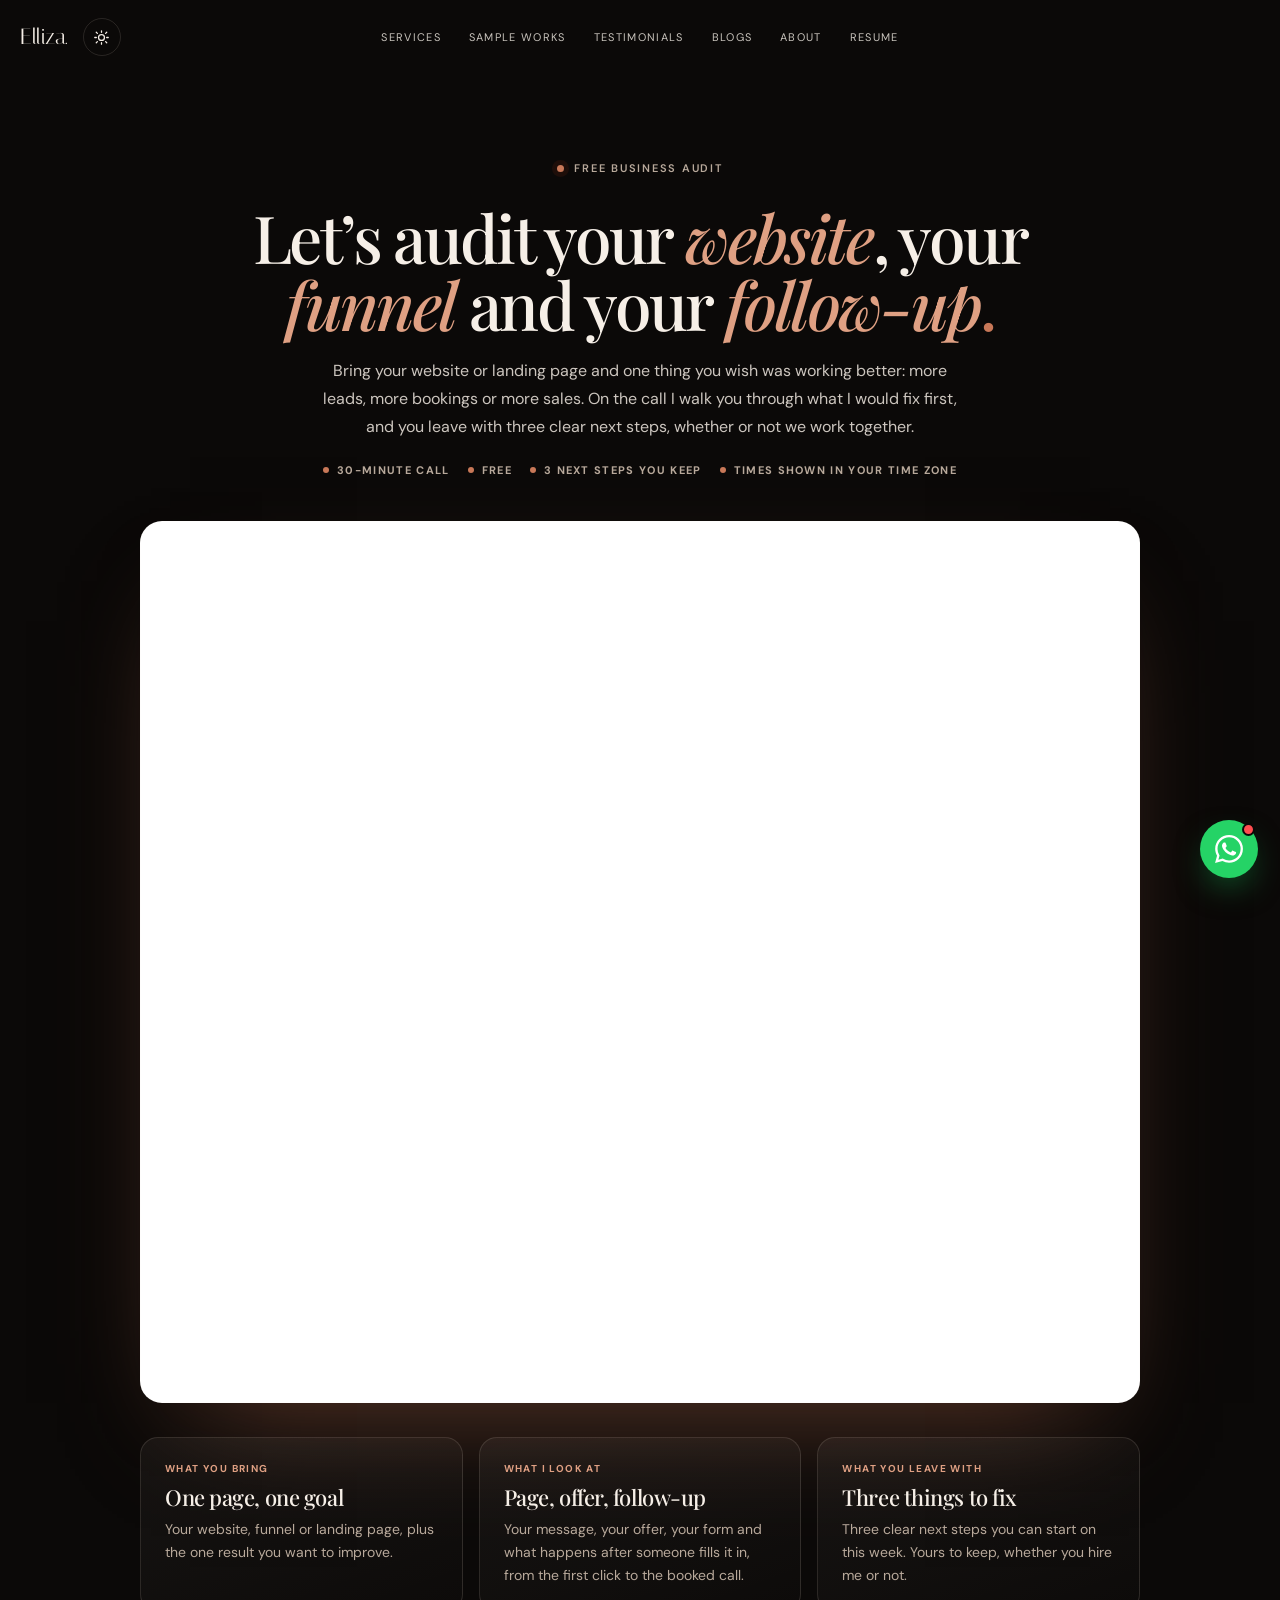
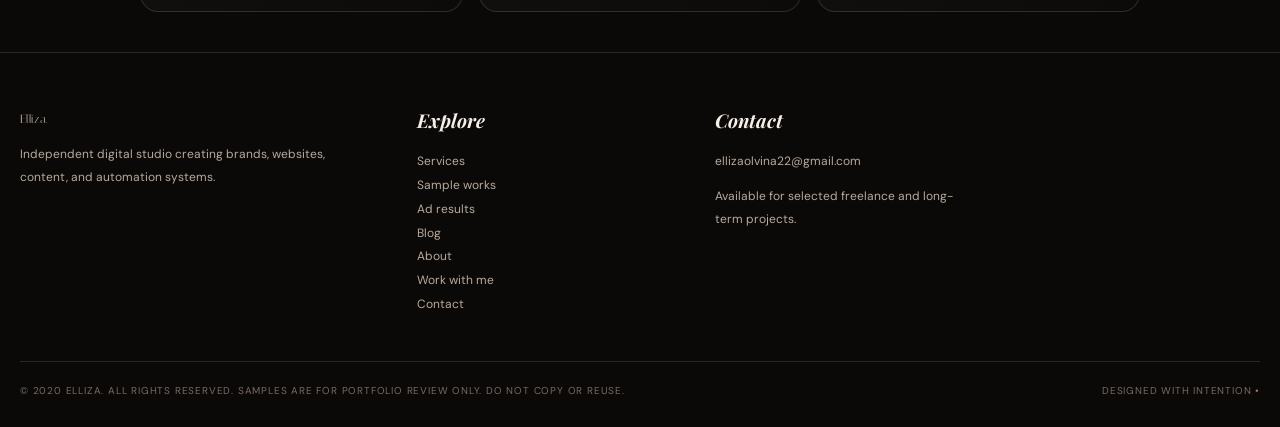
==== book.html @ 2c38be45 "Light mode: clean backgrounds for the Skills & tools chips Owner: fix the chip backgrounds. The dark" ====
<!DOCTYPE html>
<html lang="en">
<head>
  <meta charset="UTF-8" />
  <meta name="viewport" content="width=device-width, initial-scale=1.0" />
  <script>try{if(localStorage.getItem("elliza-theme")==="light")document.documentElement.setAttribute("data-theme","light")}catch(e){}</script>
  <title>Book Your Free Business Audit | Elliza Olvina</title>
  <meta name="description" content="Book a free 30-minute business audit with Elliza Olvina: your website, your funnel and your follow-up, with three clear next steps you keep." />
  <meta name="author" content="Elliza Olvina" />
  <link rel="canonical" href="https://elliza-digital.vercel.app/book" />
  <meta name="theme-color" content="#0b0908" />
  <link rel="icon" type="image/png" sizes="32x32" href="/favicon-32.png" />
  <link rel="apple-touch-icon" href="/apple-touch-icon.png" />
  <meta property="og:type" content="website" />
  <meta property="og:site_name" content="Elliza Olvina" />
  <meta property="og:title" content="Book Your Free Business Audit with Elliza Olvina" />
  <meta property="og:description" content="Book a free 30-minute business audit with Elliza Olvina: your website, your funnel and your follow-up, with three clear next steps you keep." />
  <meta property="og:url" content="https://elliza-digital.vercel.app/book" />
  <meta property="og:image" content="https://elliza-digital.vercel.app/assets/images/og-image.jpg" />
  <meta name="twitter:card" content="summary_large_image" />
  <link rel="preconnect" href="https://fonts.googleapis.com">
  <link rel="preconnect" href="https://fonts.gstatic.com" crossorigin>
  <link href="https://fonts.googleapis.com/css2?family=DM+Sans:wght@400;500;600;700&family=Italiana&family=Playfair+Display:ital,wght@0,500;0,600;1,500;1,600&display=swap" rel="stylesheet">
  <link rel="stylesheet" href="/assets/css/styles.css?v=20261001c">
  <link rel="stylesheet" href="/assets/css/wa-chat.css?v=20261112n">
  <link rel="stylesheet" href="/assets/css/blog.css?v=20261112h">
  <link rel="stylesheet" href="/assets/css/book.css?v=20261112u">
  <link rel="stylesheet" href="/assets/css/light.css?v=20261112w">
</head>
<body class="post-page book-page is-ready">
  <svg width="0" height="0" style="position:absolute" aria-hidden="true"><symbol id="icon-whatsapp" viewBox="0 0 24 24"><path d="M17.472 14.382c-.297-.149-1.758-.867-2.03-.967-.273-.099-.471-.148-.67.15-.197.297-.767.966-.94 1.164-.173.199-.347.223-.644.075-.297-.15-1.255-.463-2.39-1.475-.883-.788-1.48-1.761-1.653-2.059-.173-.297-.018-.458.13-.606.134-.133.298-.347.446-.52.149-.174.198-.298.298-.497.099-.198.05-.371-.025-.52-.075-.149-.669-1.612-.916-2.207-.242-.579-.487-.5-.669-.51-.173-.008-.371-.01-.57-.01-.198 0-.52.074-.792.372-.272.297-1.04 1.016-1.04 2.479 0 1.462 1.065 2.875 1.213 3.074.149.198 2.096 3.2 5.077 4.487.709.306 1.262.489 1.694.625.712.227 1.36.195 1.871.118.571-.085 1.758-.719 2.006-1.413.248-.694.248-1.289.173-1.413-.074-.124-.272-.198-.57-.347m-5.421 7.403h-.004a9.87 9.87 0 0 1-5.031-1.378l-.361-.214-3.741.982.998-3.648-.235-.374a9.86 9.86 0 0 1-1.51-5.26c.001-5.45 4.436-9.884 9.888-9.884 2.64 0 5.122 1.03 6.988 2.898a9.825 9.825 0 0 1 2.893 6.994c-.003 5.45-4.437 9.884-9.885 9.884m8.413-18.297A11.815 11.815 0 0 0 12.05 0C5.495 0 .16 5.335.157 11.892c0 2.096.547 4.142 1.588 5.945L.057 24l6.305-1.654a11.882 11.882 0 0 0 5.683 1.448h.005c6.554 0 11.89-5.335 11.893-11.893a11.821 11.821 0 0 0-3.48-8.413Z"/></symbol></svg>
  <header class="nav-wrap" id="navWrap">
    <div class="container nav">
      <div class="nav-start">
        <a class="logo" href="/#home">Elliza.</a>
        <button class="theme-toggle" id="themeToggle" type="button" aria-label="Switch to light mode" aria-pressed="false"><svg class="theme-sun" viewBox="0 0 24 24" aria-hidden="true"><circle cx="12" cy="12" r="4.2"/><path d="M12 2.5v2.2M12 19.3v2.2M4.6 4.6l1.6 1.6M17.8 17.8l1.6 1.6M2.5 12h2.2M19.3 12h2.2M4.6 19.4l1.6-1.6M17.8 6.2l1.6-1.6"/></svg><svg class="theme-moon" viewBox="0 0 24 24" aria-hidden="true"><path d="M20.5 14.2A8.5 8.5 0 0 1 9.8 3.5a8.5 8.5 0 1 0 10.7 10.7Z"/></svg></button>
      </div>

      <nav class="nav-links" id="navLinks">
        <a href="/#services">Services</a>
        <a href="/#work">Sample Works</a>
        <a href="/#testimonials">Testimonials</a>
        <a href="/#blog">Blogs</a>
        <a href="/#about">About</a>
        <a href="/assets/Elliza-Olvina-Resume.pdf" target="_blank" rel="noopener">Resume</a>
      </nav>

      <button class="menu-toggle" id="menuToggle" aria-label="Open menu">☰</button>
    </div>
  </header>

  <main class="book">
    <section class="container book-head">
      <p class="eyebrow">Free business audit</p>
      <h1 class="serif">Let’s audit your <span class="italic">website</span>, your <span class="italic">funnel</span> and your <span class="italic">follow-up</span><span class="accent">.</span></h1>
      <p class="book-intro">Bring your website or landing page and one thing you wish was working better: more leads, more bookings or more sales. On the call I walk you through what I would fix first, and you leave with three clear next steps, whether or not we work together.</p>
      <ul class="book-chips">
        <li>30-minute call</li>
        <li>Free</li>
        <li>3 next steps you keep</li>
        <li>Times shown in your time zone</li>
      </ul>
    </section>

    <section class="container book-cal" id="pick-a-time" aria-label="Pick a time">
      <div class="book-frame">
        <div class="calendly-inline-widget" data-url="https://calendly.com/ellizaolvina23/30min?hide_gdpr_banner=1"></div>
      </div>
    </section>

    <section class="container book-cards" aria-label="How the audit works">
      <article class="book-card">
        <p class="book-card-k">What you bring</p>
        <h2 class="serif">One page, one goal</h2>
        <p>Your website, funnel or landing page, plus the one result you want to improve.</p>
      </article>
      <article class="book-card">
        <p class="book-card-k">What I look at</p>
        <h2 class="serif">Page, offer, follow-up</h2>
        <p>Your message, your offer, your form and what happens after someone fills it in, from the first click to the booked call.</p>
      </article>
      <article class="book-card">
        <p class="book-card-k">What you leave with</p>
        <h2 class="serif">Three things to fix</h2>
        <p>Three clear next steps you can start on this week. Yours to keep, whether you hire me or not.</p>
      </article>
    </section>
  </main>

  <footer class="footer">
    <div class="container">
      <div class="footer-grid">
        <div>
          <a class="logo" href="/#home">Elliza.</a>
          <p>Independent digital studio creating brands, websites, content, and automation systems.</p>
        </div>
        <div>
          <h4>Explore</h4>
          <a href="/#services">Services</a><br>
          <a href="/#work">Sample works</a><br>
          <a href="/#ad-results">Ad results</a><br>
          <a href="/#blog">Blog</a><br>
          <a href="/#about">About</a><br>
          <a href="/#hire">Work with me</a><br>
          <a href="/#contact">Contact</a>
        </div>
        
        <div>
          <h4>Contact</h4>
          <a href="mailto:ellizaolvina22@gmail.com">ellizaolvina22@gmail.com</a><br>
          <p>Available for selected freelance and long-term projects.</p>
        </div>
      </div>

      <div class="footer-bottom">
        <span>© 2020 Elliza. All rights reserved. Samples are for portfolio review only. Do not copy or reuse.</span>
        <span>Designed with intention <span class="accent">•</span></span>
      </div>
    </div>
  </footer>

  <!-- WhatsApp chat (2026-11-12, like glaiza.digital): the message goes to Elliza's phone, +63 930 661 4307. -->
  <div class="wa-chat">
    <div class="wa-panel" id="waPanel" role="dialog" aria-labelledby="waName" hidden>
      <div class="wa-head">
        <span class="wa-avatar"><img src="/assets/images/elliza-avatar.webp" alt="" width="160" height="160" decoding="async" draggable="false"><i aria-hidden="true"></i></span>
        <div><p class="wa-name" id="waName">Elliza Olvina</p><p class="wa-status">Replies personally on WhatsApp</p></div>
        <button class="wa-close" type="button" aria-label="Close the chat">×</button>
      </div>
      <div class="wa-body">
        <div class="wa-bubble"><b>Elliza</b><p>Hi, I’m Elliza! 👋<br>Have a project in mind or need help with a website, funnel, content or GoHighLevel? Send me a quick message about what you need, and I’ll personally get back to you with how I can help.</p><time id="waTime"></time></div>
      </div>
      <form class="wa-form" id="waForm">
        <textarea id="waText" rows="3" aria-label="Your message">Hi Elliza, I saw your portfolio and want to talk about a project.</textarea>
        <button class="wa-send" type="submit"><svg class="whatsapp-icon" aria-hidden="true"><use href="#icon-whatsapp"/></svg>Send a message</button>
        <p class="wa-note">Opens WhatsApp and goes straight to my phone</p>
      </form>
    </div>
    <button class="wa-fab" id="waFab" type="button" aria-expanded="false" aria-controls="waPanel" aria-label="Chat with Elliza on WhatsApp"><svg class="whatsapp-icon" aria-hidden="true"><use href="#icon-whatsapp"/></svg><span class="wa-x" aria-hidden="true">×</span><i class="wa-dot" aria-hidden="true"></i></button>
  </div>
  <script src="/assets/js/page-nav.js?v=20261112q" defer></script>
  <script src="/assets/js/wa-chat.js?v=20261112k" defer></script>
  <script src="/assets/js/book.js?v=20261112u" defer></script>
  <script src="https://assets.calendly.com/assets/external/widget.js" async></script>
  <script src="/assets/js/theme.js?v=20261112v" defer></script>
</body>
</html>
---- assets/css/styles.css ----
:root {
  --bg: #070707;
  --bg-soft: #0d0d0d;
  --card: #111111;
  --line: rgba(255,255,255,.11);
  --text: #f7f4ee;
  --muted: #a09a92;
  --muted-2: #6f6a64;
  --accent: #ff4a20;
  --accent-soft: #ff7a4f;
  --radius: 20px;
  --max: 1240px;
}

* { box-sizing: border-box; }
html { scroll-behavior: smooth; }
body {
  margin: 0;
  background: var(--bg);
  color: var(--text);
  font-family: "DM Sans", sans-serif;
  overflow-x: hidden;
}

a { color: inherit; text-decoration: none; }
img { display: block; width: 100%; }
button, input, textarea { font: inherit; }

.container {
  width: min(calc(100% - 40px), var(--max));
  margin: 0 auto;
}

.serif {
  font-family: "Playfair Display", serif;
  font-weight: 500;
  letter-spacing: -0.045em;
}

.italic { font-style: italic; }
.accent { color: var(--accent); }

.eyebrow {
  display: inline-flex;
  align-items: center;
  gap: 10px;
  color: var(--muted);
  text-transform: uppercase;
  letter-spacing: .16em;
  font-size: 11px;
  font-weight: 600;
}

.eyebrow::before {
  content: "";
  width: 7px;
  height: 7px;
  border-radius: 999px;
  background: var(--accent);
  box-shadow: 0 0 0 5px rgba(255,74,32,.08);
}

.section {
  padding: 110px 0;
  border-top: 1px solid var(--line);
}

.section-title {
  margin: 20px 0 55px;
  font-size: clamp(42px, 6vw, 88px);
  line-height: .95;
}

.btn {
  display: inline-flex;
  align-items: center;
  justify-content: center;
  gap: 10px;
  padding: 13px 20px;
  border: 1px solid rgba(255,255,255,.28);
  border-radius: 999px;
  color: var(--text);
  background: transparent;
  font-size: 12px;
  font-weight: 700;
  letter-spacing: .08em;
  text-transform: uppercase;
  transition: .25s ease;
  cursor: pointer;
}

.btn:hover {
  color: #090909;
  background: #fff;
  border-color: #fff;
  transform: translateY(-2px);
}

.btn-primary {
  color: #090909;
  background: #fff;
  border-color: #fff;
}

.btn-primary:hover {
  background: var(--accent);
  border-color: var(--accent);
  color: #fff;
}

/* NAV */
.nav-wrap {
  position: fixed;
  inset: 0 0 auto;
  z-index: 1000;
  padding: 18px 0;
  transition: .25s ease;
}

.nav-wrap.scrolled {
  background: rgba(7,7,7,.88);
  backdrop-filter: blur(16px);
  border-bottom: 1px solid var(--line);
}

.nav {
  display: grid;
  grid-template-columns: 1fr auto 1fr;
  align-items: center;
  gap: 20px;
}

.logo {
  font-family: "Italiana", serif;
  font-size: 22px;
  letter-spacing: -.02em;
}

.nav-links {
  display: flex;
  align-items: center;
  justify-content: center;
  gap: 28px;
  font-size: 11px;
  text-transform: uppercase;
  letter-spacing: .12em;
  color: #c8c3bc;
}

.nav-links a { transition: .2s; }
.nav-links a:hover { color: #fff; }

.nav-cta { justify-self: end; }

.menu-toggle {
  display: none;
  justify-self: end;
  background: none;
  color: white;
  border: 0;
  font-size: 25px;
  cursor: pointer;
}

/* HERO */
.hero {
  min-height: 100svh;
  padding: 150px 0 70px;
  display: flex;
  align-items: center;
}

.hero-grid {
  width: 100%;
  display: grid;
  grid-template-columns: minmax(0, 1.55fr) minmax(280px, .65fr);
  align-items: end;
  gap: 70px;
}

.hero h1 {
  margin: 0;
  max-width: 940px;
  font-size: clamp(64px, 9vw, 122px);
  line-height: 1.25;
}

.hero-copy {
  padding-bottom: 16px;
}

.hero-copy p {
  color: var(--muted);
  line-height: 1.7;
  font-size: 15px;
  max-width: 430px;
  margin: 0 0 28px;
}

.hero-actions {
  display: flex;
  flex-wrap: wrap;
  gap: 10px;
}

.brand-strip {
  margin-top: 88px;
  padding-top: 60px;
  border-top: 1px solid var(--line);
  overflow: hidden;
  color: #8b847c;
  font-family: "Playfair Display", serif;
  font-style: italic;
  font-size: clamp(16px, 2vw, 24px);
  -webkit-mask-image: linear-gradient(90deg, transparent, #000 8%, #000 92%, transparent);
  mask-image: linear-gradient(90deg, transparent, #000 8%, #000 92%, transparent);
}

.brand-track {
  display: flex;
  width: max-content;
  gap: 0;
  animation: brandMarquee 22s linear infinite;
  will-change: transform;
}

.brand-strip:hover .brand-track { animation-play-state: paused; }

.brand-group {
  display: flex;
  flex-shrink: 0;
  align-items: center;
}

.brand-group span {
  display: inline-flex;
  align-items: center;
  white-space: nowrap;
  padding-right: 40px;
}

.brand-group span::after {
  content: "•";
  color: var(--accent);
  margin-left: 40px;
  font-style: normal;
}

@keyframes brandMarquee {
  from { transform: translateX(0); }
  to { transform: translateX(-50%); }
}

@media (prefers-reduced-motion: reduce) {
  .brand-track { animation: none; }
}

/* ABOUT */
.about-grid {
  display: grid;
  grid-template-columns: 380px 1fr;
  gap: 70px;
  align-items: center;
}

.portrait {
  position: relative;
  min-height: 440px;
  border-radius: var(--radius);
  overflow: hidden;
  background: #111;
  cursor: pointer;
}

.portrait img {
  position: absolute;
  inset: 0;
  width: 100%;
  height: 100%;
  object-fit: cover;
  object-position: center 22%;
  filter: grayscale(1) brightness(.58) contrast(1.08);
  transform: scale(1.001);
  transition: filter .7s cubic-bezier(.2,.7,.2,1),
              transform .7s cubic-bezier(.2,.7,.2,1);
}

.portrait::before {
  content: "";
  position: absolute;
  inset: 0;
  z-index: 1;
  pointer-events: none;
  background: linear-gradient(180deg, rgba(0,0,0,.14), rgba(0,0,0,.48));
  opacity: 1;
  transition: opacity .7s cubic-bezier(.2,.7,.2,1);
}

.portrait:hover img,
.portrait:focus-within img {
  filter: grayscale(0) brightness(1) contrast(1);
  transform: scale(1.035);
}

.portrait:hover::before,
.portrait:focus-within::before {
  opacity: 0;
}

.portrait::after {
  content: "";
  position: absolute;
  inset: 0;
  z-index: 2;
  pointer-events: none;
  border: 1px solid rgba(255,255,255,.15);
  border-radius: inherit;
}

.about-content h2 {
  margin: 20px 0 35px;
  font-size: clamp(42px, 5vw, 76px);
  line-height: .96;
  max-width: 800px;
}

.about-content p {
  color: var(--muted);
  max-width: 700px;
  line-height: 1.8;
}

.stats {
  margin-top: 45px;
  padding-top: 35px;
  border-top: 1px solid var(--line);
  display: grid;
  grid-template-columns: repeat(4, 1fr);
  gap: 24px;
}

.stat strong {
  display: block;
  font-family: "Playfair Display", serif;
  font-style: italic;
  font-size: clamp(28px, 4vw, 48px);
  font-weight: 500;
  color: var(--text);
}

.stat span {
  display: block;
  margin-top: 8px;
  color: var(--muted-2);
  font-size: 10px;
  letter-spacing: .14em;
  text-transform: uppercase;
}

/* WORK */
.work-head {
  display: flex;
  justify-content: space-between;
  gap: 30px;
  align-items: end;
  margin-bottom: 48px;
}

.work-head h2 {
  margin: 18px 0 0;
  font-size: clamp(50px, 7vw, 94px);
  line-height: .9;
}

.filters {
  display: flex;
  flex-wrap: wrap;
  justify-content: flex-end;
  gap: 8px;
}

.filter-btn {
  border: 1px solid var(--line);
  border-radius: 999px;
  padding: 9px 13px;
  background: transparent;
  color: var(--muted);
  font-size: 10px;
  text-transform: uppercase;
  letter-spacing: .08em;
  cursor: pointer;
  transition: .2s;
}

.filter-btn.active,
.filter-btn:hover {
  background: #fff;
  color: #0a0a0a;
  border-color: #fff;
}

.projects {
  display: grid;
  grid-template-columns: repeat(4, minmax(0, 1fr));
  gap: 36px 18px;
}

.project-card {
  transition: .3s ease;
}

.project-image {
  position: relative;
  aspect-ratio: 4 / 3;
  border-radius: 16px;
  overflow: hidden;
  background: #161616;
}

.project-card[data-category="reels"] .project-image {
  aspect-ratio: 9 / 16;
}

.project-image video {
  width: 100%;
  height: 100%;
  display: block;
  object-fit: cover;
  background: #111;
}

.reel-play-badge {
  position: absolute;
  inset: 50% auto auto 50%;
  transform: translate(-50%, -50%);
  width: 52px;
  height: 52px;
  display: grid;
  place-items: center;
  border-radius: 50%;
  background: rgba(0,0,0,.62);
  border: 1px solid rgba(255,255,255,.42);
  color: #fff;
  font-size: 18px;
  pointer-events: none;
  transition: transform .25s ease, background .25s ease;
}

.project-card:hover .reel-play-badge {
  transform: translate(-50%, -50%) scale(1.08);
  background: var(--accent);
}

.project-image img {
  width: 100%;
  height: 100%;
  object-fit: cover;
  transition: transform .6s cubic-bezier(.2,.7,.2,1);
}

.project-card:hover img { transform: scale(1.045); }

.project-meta {
  display: flex;
  justify-content: space-between;
  align-items: start;
  gap: 20px;
  padding: 16px 2px 0;
}

.project-meta h3 {
  margin: 0 0 5px;
  font-family: "Playfair Display", serif;
  font-size: 24px;
  font-weight: 500;
}

.project-meta p {
  margin: 0;
  color: var(--muted);
  font-size: 13px;
}

.project-arrow {
  color: var(--accent);
  font-size: 20px;
}

.center-action { text-align: center; margin-top: 54px; }



/* WEBSITE + FUNNEL AUTO-SCROLL PREVIEWS
   Only these two portfolio categories use the scrolling website treatment. */
.project-card[data-category="websites"] .project-image,
.project-card[data-category="funnels"] .project-image {
  aspect-ratio: 4 / 3;
  background: #f4f4f4;
}

.project-card[data-category="websites"] .project-image img,
.project-card[data-category="funnels"] .project-image img {
  position: absolute;
  top: 0;
  left: 0;
  width: 100%;
  height: auto;
  min-height: 100%;
  object-fit: cover;
  object-position: top center;
  transform: translate3d(0, 0, 0);
  transition-property: transform;
  transition-duration: 1.6s;
  transition-timing-function: cubic-bezier(.22,.61,.36,1);
  will-change: transform;
  image-rendering: auto;
  backface-visibility: hidden;
  -webkit-backface-visibility: hidden;
  transform-origin: top center;
}

.project-card[data-category="websites"]:hover .project-image img,
.project-card[data-category="funnels"]:hover .project-image img,
.project-card[data-category="websites"].is-preview-scrolling .project-image img,
.project-card[data-category="funnels"].is-preview-scrolling .project-image img {
  transform: translate3d(0, calc(-1px * var(--website-scroll-distance, 0)), 0);
  transition-duration: var(--website-scroll-duration, 9s);
  transition-timing-function: linear;
  filter: none;
}

/* Prevent the regular portfolio zoom from interfering with website scrolling. */
.project-card[data-category="websites"]:hover .project-image img,
.project-card[data-category="funnels"]:hover .project-image img {
  scale: 1;
}

@media (pointer: coarse), (max-width: 768px) {
  .project-card[data-category="websites"] .project-image,
  .project-card[data-category="funnels"] .project-image {
    cursor: pointer;
  }
}

/* SERVICES */
.services-intro {
  max-width: 1050px;
  font-size: clamp(45px, 6.5vw, 92px);
  line-height: .96;
  margin: 18px 0 70px;
}

.services-secondary {
  color: #756f68;
  transition: color 1s cubic-bezier(.2,.7,.2,1);
}

.services-secondary.is-colored { color: var(--text); }

.service-row {
  display: grid;
  grid-template-columns: 70px minmax(260px, .8fr) 1fr;
  gap: 28px;
  padding: 28px 0;
  border-top: 1px solid var(--line);
  align-items: center;
}

.service-row:last-child { border-bottom: 1px solid var(--line); }

.service-number {
  color: var(--muted-2);
  font-size: 11px;
  letter-spacing: .15em;
}

.service-name {
  font-family: "Playfair Display", serif;
  font-style: italic;
  font-size: clamp(26px, 3vw, 42px);
}

.service-tags {
  display: flex;
  flex-wrap: wrap;
  gap: 8px;
}

.tag {
  padding: 9px 12px;
  border: 1px solid var(--line);
  border-radius: 999px;
  color: var(--muted);
  font-size: 10px;
}

/* PROCESS */
.process-grid {
  display: grid;
  grid-template-columns: repeat(4, 1fr);
  border-top: 1px solid var(--line);
  border-bottom: 1px solid var(--line);
}

.step {
  min-height: 300px;
  padding: 34px 28px;
  border-right: 1px solid var(--line);
}

.step:last-child { border-right: 0; }

.step strong {
  display: block;
  color: var(--accent);
  font-family: "Playfair Display", serif;
  font-style: italic;
  font-size: 42px;
  margin-bottom: 88px;
}

.step h3 {
  margin: 0 0 12px;
  font-family: "Playfair Display", serif;
  font-size: 24px;
  font-weight: 500;
}

.step p {
  margin: 0;
  color: var(--muted);
  font-size: 13px;
  line-height: 1.7;
}

/* TOOLS */
.tool-cloud {
  display: flex;
  flex-wrap: wrap;
  gap: 14px 24px;
  max-width: 1100px;
}

.tool-cloud span {
  color: #aaa39b;
  font-family: "Playfair Display", serif;
  font-style: italic;
  font-size: clamp(24px, 3.5vw, 48px);
  transition: .2s;
}

.tool-cloud span:hover { color: var(--text); }

/* TESTIMONIALS */
.testimonials {
  display: grid;
  grid-template-columns: repeat(3, 1fr);
  gap: 18px;
}

.quote-card {
  background: var(--card);
  border: 1px solid rgba(255,255,255,.06);
  border-radius: 16px;
  padding: 30px;
  min-height: 290px;
  display: flex;
  flex-direction: column;
  justify-content: space-between;
}

.quote-card p {
  margin: 0;
  font-family: "Playfair Display", serif;
  font-size: 21px;
  line-height: 1.25;
}

.quote-card footer {
  padding-top: 25px;
  border-top: 1px solid var(--line);
  color: var(--muted);
  font-size: 12px;
  line-height: 1.7;
}

.quote-card footer strong {
  color: var(--text);
  display: block;
}

/* CTA */
.cta {
  min-height: 780px;
  display: flex;
  align-items: center;
  justify-content: center;
  text-align: center;
  position: relative;
  overflow: hidden;
  padding-inline: 20px;
}

.cta .container {
  width: 100%;
  display: flex;
  flex-direction: column;
  align-items: center;
  justify-content: center;
  text-align: center;
}

.cta-star {
  display: inline-block;
  margin: 0 auto 34px;
  color: var(--accent);
  font-size: 52px;
  line-height: 1;
  transform-origin: center;
  animation: ctaStarSpin 8s linear infinite;
  will-change: transform;
}

@keyframes ctaStarSpin {
  from { transform: rotate(0deg); }
  to { transform: rotate(360deg); }
}

.cta h2 {
  margin: 0 auto;
  width: 100%;
  max-width: 1080px;
  text-align: center;
  font-size: clamp(58px, 8vw, 120px);
  line-height: .88;
  letter-spacing: -.035em;
  text-wrap: balance;
}

.cta p {
  max-width: 640px;
  margin: 34px auto 0;
  text-align: center;
  color: var(--muted);
  line-height: 1.7;
}

.cta .hero-actions {
  width: 100%;
  justify-content: center;
  align-items: center;
  margin-top: 34px;
}

@media (prefers-reduced-motion: reduce) {
  .cta-star { animation: none; }
}

/* FOOTER */
.footer {
  border-top: 1px solid var(--line);
  padding: 54px 0 30px;
}

.footer-grid {
  display: grid;
  grid-template-columns: 1.4fr repeat(3, 1fr);
  gap: 50px;
}

.footer h4 {
  font-family: "Playfair Display", serif;
  font-style: italic;
  font-size: 19px;
  margin: 0 0 16px;
}

.footer p,
.footer a {
  color: var(--muted);
  font-size: 12px;
  line-height: 1.9;
}

.footer a:hover { color: #fff; }

.footer-bottom {
  margin-top: 45px;
  padding-top: 22px;
  border-top: 1px solid var(--line);
  display: flex;
  justify-content: space-between;
  color: var(--muted-2);
  font-size: 10px;
  text-transform: uppercase;
  letter-spacing: .08em;
}

.reveal {
  opacity: 0;
  transform: translateY(28px);
  transition: opacity .7s ease, transform .7s ease;
}

.reveal.visible {
  opacity: 1;
  transform: none;
}

@media (max-width: 980px) {
  .nav { grid-template-columns: 1fr auto; }
  .nav-links {
    position: fixed;
    left: 20px;
    right: 20px;
    top: 75px;
    padding: 22px;
    background: rgba(15,15,15,.97);
    border: 1px solid var(--line);
    border-radius: 16px;
    flex-direction: column;
    align-items: stretch;
    display: none;
  }
  .nav-links.open { display: flex; }
  .nav-cta { display: none; }
  .menu-toggle { display: block; }

  .hero-grid,
  .about-grid { grid-template-columns: 1fr; }
  .hero-copy { max-width: 650px; }
  .about-grid { gap: 38px; }
  .portrait { min-height: 520px; }
  .process-grid { grid-template-columns: repeat(2, 1fr); }
  .step:nth-child(2) { border-right: 0; }
  .step:nth-child(-n+2) { border-bottom: 1px solid var(--line); }
  .testimonials { grid-template-columns: 1fr; }
  .footer-grid { grid-template-columns: repeat(2, 1fr); }
}

@media (max-width: 700px) {
  .container { width: min(calc(100% - 28px), var(--max)); }
  .section { padding: 82px 0; }
  .hero { padding-top: 120px; }
  .hero h1 { font-size: clamp(56px, 17vw, 95px); }
  .brand-group span { padding-right: 22px; }
  .brand-group span::after { margin-left: 22px; }
  .projects { grid-template-columns: repeat(2, minmax(0, 1fr)); }
  .project-image { width: 100%; height: 340px; }
  .work-head { display: block; }
  .filters { justify-content: flex-start; margin-top: 28px; }
  .stats { grid-template-columns: repeat(2, 1fr); }
  .service-row { grid-template-columns: 45px 1fr; }
  .service-tags { grid-column: 2; }
  .process-grid { grid-template-columns: 1fr; }
  .step,
  .step:nth-child(2) { border-right: 0; border-bottom: 1px solid var(--line); }
  .step:last-child { border-bottom: 0; }
  .step strong { margin-bottom: 45px; }
  .footer-grid { grid-template-columns: 1fr; }
  .footer-bottom { flex-direction: column; gap: 12px; }
  .cta { min-height: 650px; }
}


/* INTERACTIVE ENHANCEMENTS */
@media (pointer: fine) {
  body { cursor: none; }
  a, button, .service-row, .project-card { cursor: none; }
}

.cursor-dot,
.cursor-ring {
  position: fixed;
  top: 0;
  left: 0;
  pointer-events: none;
  z-index: 9999;
  border-radius: 50%;
  transform: translate(-50%, -50%);
  opacity: 0;
  transition: opacity .2s ease, width .2s ease, height .2s ease, background .2s ease;
}

.cursor-dot {
  width: 7px;
  height: 7px;
  background: var(--accent);
}

.cursor-ring {
  width: 34px;
  height: 34px;
  border: 1px solid rgba(255,255,255,.5);
}

.cursor-ring.hover {
  width: 54px;
  height: 54px;
  background: rgba(255,74,32,.12);
  border-color: var(--accent);
}

.nav-links a.active { color: #fff; }
.nav-links a.active::after {
  content: "";
  display: block;
  width: 100%;
  height: 1px;
  margin-top: 5px;
  background: var(--accent);
}

.project-card {
  transition: opacity .35s ease, transform .35s ease;
}

.project-card.is-hidden {
  opacity: 0;
  transform: scale(.96);
  pointer-events: none;
}

.project-image img {
  transition: transform .7s cubic-bezier(.2,.7,.2,1), filter .4s ease;
}

.project-card:hover .project-image img {
  transform: scale(1.055);
  filter: saturate(1.08);
}

.service-row {
  position: relative;
  transition: background .3s ease, padding .3s ease;
  outline: none;
}

.service-row:focus-visible { outline: 1px solid var(--accent); outline-offset: 4px; }

.service-row::after {
  content: "+";
  position: absolute;
  right: 8px;
  top: 50%;
  transform: translateY(-50%);
  color: var(--muted);
  font-size: 22px;
  transition: transform .25s ease, color .25s ease;
}

.service-row:hover,
.service-row.expanded {
  background: rgba(255,255,255,.025);
  padding-left: 12px;
  padding-right: 42px;
}

.service-row.expanded::after {
  transform: translateY(-50%) rotate(45deg);
  color: var(--accent);
}

.service-detail {
  grid-column: 2 / -1;
  max-height: 0;
  overflow: hidden;
  color: var(--muted);
  line-height: 1.7;
  opacity: 0;
  transition: max-height .4s ease, opacity .35s ease, margin .35s ease;
}

.service-row.expanded .service-detail {
  max-height: 130px;
  opacity: 1;
  margin-top: 12px;
}

.testimonials-wrap { position: relative; }
.testimonial-controls {
  display: flex;
  justify-content: flex-end;
  gap: 8px;
  margin: 0 0 18px;
}

.testimonial-controls button {
  width: 42px;
  height: 42px;
  border-radius: 50%;
  border: 1px solid var(--line);
  color: var(--text);
  background: transparent;
  transition: .25s ease;
}

.testimonial-controls button:hover {
  background: #fff;
  color: #000;
}

.quote-card { transition: opacity .35s ease, transform .35s ease; }

.project-modal {
  position: fixed;
  inset: 0;
  z-index: 3000;
  display: grid;
  place-items: center;
  padding: 24px;
  background: rgba(0,0,0,.78);
  backdrop-filter: blur(14px);
  opacity: 0;
  visibility: hidden;
  transition: .3s ease;
}

.project-modal.open {
  opacity: 1;
  visibility: visible;
}

.modal-panel {
  width: min(860px, 100%);
  max-height: 88vh;
  overflow: auto;
  background: #0d0d0d;
  border: 1px solid var(--line);
  border-radius: 24px;
  transform: translateY(24px) scale(.98);
  transition: .35s ease;
}

.project-modal.open .modal-panel { transform: none; }

.modal-image {
  aspect-ratio: 16 / 9;
  overflow: hidden;
  border-radius: 24px 24px 0 0;
}

.modal-image img,
.modal-image video { width: 100%; height: 100%; object-fit: contain; background:#050505; }

/* WEBSITE + FUNNEL POPUP AUTO-SCROLL
   Uses the same full-page screenshot and hover behavior as the portfolio card. */
.project-modal.is-website-preview .modal-panel {
  width: min(1100px, 94vw);
  max-height: none;
  overflow: visible;
}

.project-modal.is-website-preview .modal-image {
  position: relative;
  width: 100%;
  height: min(72vh, 720px);
  aspect-ratio: auto;
  overflow: hidden;
  border-radius: 24px;
  background: #f4f4f4;
}

.project-modal.is-website-preview .modal-image img {
  position: absolute;
  top: 0;
  left: 0;
  display: block;
  width: 100%;
  height: auto;
  max-width: none;
  object-fit: initial;
  object-position: top center;
  background: #f4f4f4;
  transform: translate3d(0, 0, 0);
  transition-property: transform;
  transition-duration: 1.6s;
  transition-timing-function: cubic-bezier(.22,.61,.36,1);
  will-change: transform;
  image-rendering: auto;
  backface-visibility: hidden;
  -webkit-backface-visibility: hidden;
  transform-origin: top center;
}

.project-modal.is-website-preview .modal-image:hover img,
.project-modal.is-website-preview.is-popup-scrolling .modal-image img {
  transform: translate3d(0, calc(-1px * var(--modal-website-scroll-distance, 0)), 0);
  transition-duration: var(--modal-website-scroll-duration, 10s);
  transition-timing-function: linear;
}

@media (max-width: 768px), (pointer: coarse) {
  .project-modal.is-website-preview .modal-image {
    height: min(68vh, 600px);
    cursor: pointer;
  }
}
.project-modal.is-reel .modal-panel {
  width: min(520px, 100%);
  display: flex;
  justify-content: center;
  align-items: center;
}

.project-modal.is-reel .modal-image {
  width: 100%;
  height: min(72vh, 820px);
  aspect-ratio: auto;
  display: flex;
  align-items: center;
  justify-content: center;
  background: #050505;
  border-radius: 24px;
}

.project-modal.is-reel .modal-image video {
  display: block;
  width: auto;
  height: 100%;
  max-width: 100%;
  margin: 0 auto;
  object-fit: contain;
  object-position: center center;
  background: #050505;
}
.modal-body { padding: clamp(24px, 5vw, 52px); }
.modal-body h3 { margin: 8px 0 12px; font-size: clamp(38px, 7vw, 72px); line-height: .95; }
.modal-body p { color: var(--muted); line-height: 1.75; }
.modal-close {
  position: absolute;
  top: 18px;
  right: 18px;
  width: 44px;
  height: 44px;
  border-radius: 50%;
  border: 1px solid rgba(255,255,255,.24);
  background: rgba(0,0,0,.65);
  color: #fff;
  font-size: 21px;
  z-index: 2;
}


.project-meta { display: none !important; }

.modal-panel { position: relative; overflow: visible; }
.modal-nav {
  position: absolute;
  top: 50%;
  z-index: 4;
  width: 52px;
  height: 52px;
  display: grid;
  place-items: center;
  border-radius: 50%;
  border: 1px solid rgba(255,255,255,.28);
  background: rgba(0,0,0,.72);
  color: #fff;
  font-size: 34px;
  line-height: 1;
  transform: translateY(-50%);
  cursor: pointer;
  transition: .2s ease;
}
.modal-nav:hover { background: #fff; color: #080808; }
.modal-prev { left: -72px; }
.modal-next { right: -72px; }
@media (max-width: 1040px) {
  .modal-prev { left: 14px; }
  .modal-next { right: 14px; }
  .modal-nav { width: 46px; height: 46px; background: rgba(0,0,0,.68); }
}


.modal-image.slide-right { animation: modalSlideRight .28s ease; }
.modal-image.slide-left { animation: modalSlideLeft .28s ease; }
@keyframes modalSlideRight { from { opacity: .25; transform: translateX(22px); } to { opacity: 1; transform: none; } }
@keyframes modalSlideLeft { from { opacity: .25; transform: translateX(-22px); } to { opacity: 1; transform: none; } }

.scroll-progress {
  position: fixed;
  top: 0;
  left: 0;
  z-index: 5000;
  height: 2px;
  width: 0;
  background: var(--accent);
}

.back-to-top {
  position: fixed;
  right: 22px;
  bottom: 22px;
  z-index: 1500;
  width: 46px;
  height: 46px;
  border-radius: 50%;
  border: 1px solid var(--line);
  background: rgba(13,13,13,.9);
  color: #fff;
  opacity: 0;
  visibility: hidden;
  transform: translateY(12px);
  transition: .25s ease;
}

.back-to-top.show { opacity: 1; visibility: visible; transform: none; }

@media (pointer: coarse), (max-width: 768px) {
  body, a, button, .service-row, .project-card { cursor: auto; }
  .cursor-dot, .cursor-ring { display: none; }
  .service-row::after { right: 2px; }
}

  

/* VIVID-INSPIRED INTERACTION LAYER — preserves the existing editorial design */
body.is-loading { overflow: hidden; }

.site-loader {
  position: fixed;
  inset: 0;
  z-index: 5000;
  display: grid;
  place-items: center;
  background: var(--bg);
  transition: transform .9s cubic-bezier(.77,0,.18,1), visibility .9s;
}

.site-loader.is-hidden {
  transform: translateY(-105%);
  visibility: hidden;
}

.loader-inner {
  width: min(440px, calc(100% - 48px));
  display: grid;
  gap: 18px;
}

.loader-word {
  display: flex;
  align-items: baseline;
  justify-content: space-between;
  font-family: "Playfair Display", serif;
  font-size: clamp(38px, 8vw, 74px);
  letter-spacing: -.055em;
}

.loader-percent {
  color: var(--accent);
  font-family: "DM Sans", sans-serif;
  font-size: 12px;
  letter-spacing: .12em;
}

.loader-track {
  height: 1px;
  background: rgba(255,255,255,.14);
  overflow: hidden;
}

.loader-bar {
  width: 0;
  height: 100%;
  background: var(--text);
  transition: width .1s linear;
}

.hero h1 .hero-line {
  display: block;
  overflow: hidden;
}

.hero h1 .hero-line-inner {
  display: block;
  transform: translateY(115%);
  opacity: 0;
  transition: transform 1.05s cubic-bezier(.16,1,.3,1), opacity .4s ease;
}

body.is-ready .hero h1 .hero-line-inner {
  transform: translateY(0);
  opacity: 1;
}

body.is-ready .hero h1 .hero-line:nth-child(2) .hero-line-inner { transition-delay: .09s; }
body.is-ready .hero h1 .hero-line:nth-child(3) .hero-line-inner { transition-delay: .18s; }
body.is-ready .hero h1 .hero-line:nth-child(4) .hero-line-inner { transition-delay: .27s; }

.nav-wrap { transform: translateY(-110%); }
body.is-ready .nav-wrap {
  transform: translateY(0);
  transition: transform .85s cubic-bezier(.16,1,.3,1), background .25s ease, border-color .25s ease;
}

.magnetic { will-change: transform; }

.project-card {
  --mx: 50%;
  --my: 50%;
  perspective: 1100px;
}

.project-card::before {
  content: "";
  position: absolute;
  inset: 0;
  z-index: 2;
  pointer-events: none;
  opacity: 0;
  background: radial-gradient(circle at var(--mx) var(--my), rgba(255,255,255,.16), transparent 34%);
  transition: opacity .3s ease;
  border-radius: inherit;
}

.project-card:hover::before { opacity: 1; }

.project-card > a {
  display: block;
  transform-style: preserve-3d;
  transition: transform .22s ease-out;
}

.project-view-bubble {
  position: fixed;
  left: 0;
  top: 0;
  z-index: 1700;
  width: 84px;
  height: 84px;
  border-radius: 50%;
  display: grid;
  place-items: center;
  color: #090909;
  background: #fff;
  font-size: 10px;
  font-weight: 700;
  letter-spacing: .11em;
  text-transform: uppercase;
  pointer-events: none;
  opacity: 0;
  transform: translate(-50%,-50%) scale(.55);
  transition: opacity .2s ease, transform .25s cubic-bezier(.2,.8,.2,1);
  mix-blend-mode: difference;
}

.project-view-bubble.show {
  opacity: 1;
  transform: translate(-50%,-50%) scale(1);
}

.service-row .service-name,
.service-row .service-tags,
.service-row .service-number {
  transition: transform .4s cubic-bezier(.16,1,.3,1), color .25s ease;
}

.service-row:hover .service-name { transform: translateX(12px); }
.service-row:hover .service-number { color: var(--accent); transform: translateX(4px); }
.service-row:hover .service-tags { transform: translateX(-8px); }

.service-preview {
  position: fixed;
  z-index: 1200;
  width: 230px;
  aspect-ratio: 4 / 3;
  overflow: hidden;
  border-radius: 14px;
  pointer-events: none;
  opacity: 0;
  transform: translate(-50%,-50%) scale(.82) rotate(-3deg);
  transition: opacity .2s ease, transform .35s cubic-bezier(.16,1,.3,1);
  border: 1px solid rgba(255,255,255,.16);
  background: #111;
}

.service-preview.show {
  opacity: 1;
  transform: translate(-50%,-50%) scale(1) rotate(0deg);
}

.service-preview img {
  width: 100%;
  height: 100%;
  object-fit: cover;
  filter: saturate(.8) contrast(1.05);
}

.reveal-word {
  display: inline-block;
  opacity: .13;
  transform: translateY(.15em);
  transition: opacity .25s linear, transform .25s linear, color .35s ease;
}

.reveal-word.is-lit { opacity: 1; transform: translateY(0); color: var(--text); }

.tool-cloud span {
  display: inline-block;
  transition: color .25s ease, transform .35s cubic-bezier(.16,1,.3,1);
}

.tool-cloud span:hover {
  color: var(--text);
  transform: translateY(-6px) rotate(-1deg);
}

.cta h2 { transform-origin: center; will-change: transform; }

@media (max-width: 900px), (pointer: coarse) {
  .project-view-bubble,
  .service-preview { display: none; }
  .project-card > a { transform: none !important; }
  .magnetic { transform: none !important; }
}

@media (prefers-reduced-motion: reduce) {
  .site-loader { display: none; }
  .hero h1 .hero-line-inner,
  .nav-wrap { transform: none !important; opacity: 1 !important; transition: none !important; }
  .tools-marquee-track,
  .tools-marquee i { animation: none !important; }
}

  
@media (max-width: 620px) {
  .projects { grid-template-columns: minmax(0, 1fr); }
}


/* REQUESTED PORTFOLIO UPDATES */
.hero {
  position: relative;
  isolation: isolate;
  overflow: hidden;
  background:
    radial-gradient(circle at var(--hero-x, 50%) var(--hero-y, 45%), rgba(255,74,32,.18), transparent 22%),
    radial-gradient(circle at calc(var(--hero-x, 50%) + 18%) calc(var(--hero-y, 45%) - 20%), rgba(255,255,255,.07), transparent 25%),
    linear-gradient(180deg, #080808 0%, #070707 100%);
}
.hero::before,
.hero::after {
  content: "";
  position: absolute;
  z-index: -1;
  pointer-events: none;
  border-radius: 50%;
  filter: blur(2px);
  will-change: transform;
}
.hero::before {
  width: min(50vw, 700px);
  aspect-ratio: 1;
  left: -14%;
  top: 8%;
  border: 1px solid rgba(255,255,255,.07);
  background: radial-gradient(circle at 65% 38%, rgba(255,74,32,.12), transparent 55%);
  transform: translate3d(var(--hero-shift-x, 0), var(--hero-shift-y, 0), 0);
  transition: transform .18s ease-out;
}
.hero::after {
  width: min(42vw, 560px);
  aspect-ratio: 1;
  right: -12%;
  bottom: -18%;
  border: 1px solid rgba(255,255,255,.05);
  background: radial-gradient(circle at 35% 42%, rgba(255,255,255,.06), transparent 58%);
  transform: translate3d(var(--hero-shift-x-reverse, 0), var(--hero-shift-y-reverse, 0), 0);
  transition: transform .22s ease-out;
}

.btn.vivid-button,
.nav-cta {
  position: relative;
  min-height: 50px;
  padding: 6px 7px 6px 20px;
  gap: 16px;
  overflow: hidden;
  isolation: isolate;
  border-color: rgba(255,255,255,.34);
  background: rgba(255,255,255,.03);
}
.btn.vivid-button::before,
.nav-cta::before {
  content: "";
  position: absolute;
  inset: 0;
  z-index: -1;
  background: #fff;
  transform: translateX(-102%);
  transition: transform .45s cubic-bezier(.16,1,.3,1);
}
.btn.vivid-button::after,
.nav-cta::after {
  content: "↗";
  width: 38px;
  height: 38px;
  flex: 0 0 38px;
  display: grid;
  place-items: center;
  border-radius: 50%;
  color: #080808;
  background: #fff;
  font-size: 15px;
  transition: transform .4s cubic-bezier(.16,1,.3,1), background .3s ease, color .3s ease;
}
.btn.vivid-button:hover,
.nav-cta:hover { color: #080808; background: transparent; transform: translateY(-2px); }
.btn.vivid-button:hover::before,
.nav-cta:hover::before { transform: translateX(0); }
.btn.vivid-button:hover::after,
.nav-cta:hover::after { transform: rotate(45deg); background: var(--accent); color: #fff; }

/* ABOUT PORTRAIT SCROLL BEHAVIOR
   The full portrait column stays pinned inside the About section and
   releases naturally when the section ends. */
.about-grid {
  align-items: start;
}

.about-image-column {
  align-self: stretch;
  position: relative;
  display: block;
  min-height: 100%;
}

.about-image-column .portrait {
  position: sticky;
  top: clamp(92px, 11vh, 132px);
  width: 100%;
  will-change: transform;
  transform: translateZ(0);
}

@media (max-width: 980px) {
  .about-image-column {
    min-height: auto;
  }
  .about-image-column .portrait {
    position: relative;
    top: auto;
  }
}
.portrait img {
  height: 100%;
  top: 0;
  bottom: auto;
  will-change: transform;
  transform: scale(1.001);
}
.portrait:hover img,
.portrait:focus-within img {
  transform: scale(1.035);
}

.load-more-btn[hidden] { display: none !important; }
.project-card.is-load-more-hidden { display: none !important; }

.modal-zoom-controls {
  position: absolute;
  left: 18px;
  top: 18px;
  z-index: 5;
  display: none;
  align-items: center;
  gap: 7px;
  padding: 6px;
  border: 1px solid rgba(255,255,255,.22);
  border-radius: 999px;
  background: rgba(0,0,0,.68);
  backdrop-filter: blur(10px);
}
.project-modal.is-automation .modal-zoom-controls { display: flex; }
.modal-zoom-controls button {
  width: 36px;
  height: 36px;
  display: grid;
  place-items: center;
  border: 0;
  border-radius: 50%;
  color: #fff;
  background: transparent;
  font-size: 17px;
}
.modal-zoom-controls button:hover { background: #fff; color: #080808; }
.modal-zoom-controls button:disabled { opacity: .35; pointer-events: none; }
.project-modal.is-automation .modal-image {
  position: relative;
  height: min(74vh, 820px);
  aspect-ratio: auto;
  overflow: auto;
  overscroll-behavior: contain;
  cursor: grab !important;
  touch-action: none;
  user-select: none;
  background: #050505;
}
.project-modal.is-automation .modal-image:active,
.project-modal.is-automation .modal-image.is-dragging { cursor: grabbing !important; }
.project-modal.is-automation .modal-zoom-controls button { cursor: pointer !important; }
.project-modal.is-automation .modal-image img {
  display: block;
  width: 100%;
  height: 100%;
  max-width: none;
  object-fit: contain;
  transform: translate3d(var(--automation-pan-x, 0px), var(--automation-pan-y, 0px), 0)
             scale(calc(1 + var(--automation-zoom-level, 0) / 100));
  transform-origin: center center;
  image-rendering: auto;
  transition: transform .18s ease;
}

/* Whole-page Vivid-inspired pointer-responsive atmosphere */
.page-glow {
  content: "";
  position: fixed;
  inset: 0;
  z-index: -2;
  pointer-events: none;
  background:
    radial-gradient(circle at var(--page-x, 50%) var(--page-y, 35%), rgba(255,74,32,.13), transparent 20%),
    radial-gradient(circle at calc(var(--page-x, 50%) + 24%) calc(var(--page-y, 35%) - 18%), rgba(255,255,255,.055), transparent 23%),
    radial-gradient(circle at calc(var(--page-x, 50%) - 26%) calc(var(--page-y, 35%) + 24%), rgba(255,74,32,.055), transparent 24%),
    var(--bg);
  transition: background-position .08s linear;
}
.page-grid {
  content: "";
  position: fixed;
  inset: -8%;
  z-index: -1;
  pointer-events: none;
  opacity: .18;
  background-image:
    linear-gradient(rgba(255,255,255,.025) 1px, transparent 1px),
    linear-gradient(90deg, rgba(255,255,255,.025) 1px, transparent 1px);
  background-size: 72px 72px;
  transform: translate3d(var(--page-grid-x, 0px), var(--page-grid-y, 0px), 0) rotate(.001deg);
  will-change: transform;
}
main, .footer { position: relative; z-index: 1; }


@media (max-width: 700px) {
  .footer-bottom { align-items: flex-start; }
  .btn.vivid-button, .nav-cta { min-height: 46px; }
  .project-modal.is-automation .modal-image { height: 68vh; }
}


/* PORTRAIT-MATCHED BRAND PALETTE — warm taupe, ivory, espresso, and terracotta */
:root {
  --bg: #0b0908;
  --bg-soft: #15110f;
  --card: #1a1512;
  --line: rgba(242,230,216,.13);
  --text: #f6efe7;
  --muted: #b8a99b;
  --muted-2: #786b61;
  --accent: #c87858;
  --accent-soft: #dfa083;
}

.page-glow {
  background:
    radial-gradient(circle at var(--page-x, 50%) var(--page-y, 35%), rgba(200,120,88,.15), transparent 21%),
    radial-gradient(circle at calc(var(--page-x, 50%) + 24%) calc(var(--page-y, 35%) - 18%), rgba(224,205,184,.065), transparent 24%),
    radial-gradient(circle at calc(var(--page-x, 50%) - 26%) calc(var(--page-y, 35%) + 24%), rgba(158,125,95,.08), transparent 25%),
    var(--bg);
}

.nav-wrap.scrolled { background: rgba(11,9,8,.9); }
.quote-card, .modal-panel { background: #15110f; }
.portrait::after { border-color: rgba(246,239,231,.2); }
.portrait::before {
  background: linear-gradient(180deg, rgba(33,22,16,.08), rgba(22,14,10,.36));
}
.btn.vivid-button, .nav-cta {
  border-color: rgba(224,205,184,.38);
  background: rgba(224,205,184,.035);
}
.cursor-ring.hover { background: rgba(200,120,88,.15); }

  
.process-showcase{overflow:hidden;padding-bottom:128px}.process-heading{display:grid;grid-template-columns:minmax(0,1.15fr) minmax(280px,.55fr);gap:70px;align-items:end;margin-bottom:62px}.process-heading .section-title{margin-bottom:0}.process-intro{margin:0 0 8px;color:var(--muted);font-size:15px;line-height:1.8;max-width:460px}.process-viewport{width:100%;overflow-x:auto;overflow-y:hidden;padding:0 max(20px,calc((100vw - var(--max))/2));scrollbar-width:none;scroll-snap-type:x proximity;overscroll-behavior-inline:contain;cursor:grab!important;user-select:none;touch-action:pan-y}.process-viewport::-webkit-scrollbar{display:none}.process-viewport.is-dragging{cursor:grabbing!important;scroll-snap-type:none}.process-track{display:flex;width:max-content;gap:18px}.process-card{position:relative;flex:0 0 clamp(310px,38vw,520px);min-height:510px;padding:30px;display:flex;flex-direction:column;justify-content:space-between;overflow:hidden;scroll-snap-align:start;border:1px solid var(--line);border-radius:24px;background:radial-gradient(circle at 84% 10%,rgba(200,120,88,.16),transparent 30%),linear-gradient(145deg,rgba(246,239,231,.055),rgba(246,239,231,.012));transition:transform .45s cubic-bezier(.16,1,.3,1),border-color .35s ease}.process-card:nth-child(even){background:radial-gradient(circle at 16% 86%,rgba(224,205,184,.12),transparent 30%),linear-gradient(145deg,rgba(246,239,231,.025),rgba(200,120,88,.075))}.process-card:hover{transform:translateY(-10px);border-color:rgba(246,239,231,.3)}.process-card-top{display:flex;justify-content:space-between;gap:30px}.process-step-label{color:var(--muted);font-size:10px;font-weight:700;letter-spacing:.16em;text-transform:uppercase}.process-card-number{font-family:"Playfair Display",serif;font-style:italic;color:var(--accent);font-size:clamp(56px,7vw,88px);line-height:.72;letter-spacing:-.08em}.process-card-copy{position:relative;z-index:1;max-width:390px;margin-top:auto;padding-top:100px}.process-card-copy h3{margin:0 0 18px;font-family:"Playfair Display",serif;font-size:clamp(38px,4vw,58px);font-weight:500;line-height:.92;letter-spacing:-.045em}.process-card-copy p{margin:0;color:var(--muted);font-size:14px;line-height:1.75}.process-card-mark{position:absolute;right:28px;bottom:24px;color:rgba(246,239,231,.2);font-size:34px}.tools-marquee-section{overflow:hidden}.tools-marquee-heading{display:flex;justify-content:space-between;align-items:end;gap:40px;margin-bottom:42px}.tools-marquee-note{max-width:420px;margin:0;color:var(--muted);font-size:13px;line-height:1.7;text-align:right}.tools-marquee{width:100%;overflow:hidden;padding:9px 0;mask-image:linear-gradient(90deg,transparent,#000 7%,#000 93%,transparent)}.tools-marquee-track{display:flex;width:max-content;will-change:transform;animation:toolsMarqueeForward 27s linear infinite}.tools-marquee-reverse .tools-marquee-track{animation-name:toolsMarqueeReverse;animation-duration:31s}.tools-marquee-group{display:flex;align-items:center;flex-shrink:0;white-space:nowrap}.tools-marquee span{font-family:"Playfair Display",serif;font-style:italic;font-size:clamp(34px,5vw,76px);line-height:1;letter-spacing:-.045em;color:var(--text);padding:8px 22px}.tools-marquee i{color:var(--accent);font-style:normal;font-size:clamp(15px,2vw,25px);animation:toolStarSpin 7s linear infinite}.tools-marquee:hover .tools-marquee-track{animation-play-state:paused}@keyframes toolsMarqueeForward{from{transform:translateX(0)}to{transform:translateX(-50%)}}@keyframes toolsMarqueeReverse{from{transform:translateX(-50%)}to{transform:translateX(0)}}@keyframes toolStarSpin{to{transform:rotate(360deg)}}@media(max-width:900px){.process-heading{grid-template-columns:1fr;gap:24px}.process-card{flex-basis:min(82vw,440px);min-height:470px}}@media(max-width:700px){.process-card{flex-basis:calc(100vw - 42px);min-height:430px;padding:24px}.tools-marquee-heading{display:block}.tools-marquee-note{margin-top:16px;text-align:left}}

/* PROCESS CARD IMAGES */
.process-card-media {
  position: relative;
  z-index: 1;
  margin: 30px 0 0;
  aspect-ratio: 16 / 10;
  overflow: hidden;
  border: 1px solid var(--line);
  border-radius: 16px;
  background: #111;
}

.process-card-media img {
  width: 100%;
  height: 100%;
  object-fit: cover;
  pointer-events: none;
  filter: grayscale(.45) brightness(.78) contrast(1.05);
  transition: filter .6s cubic-bezier(.2,.7,.2,1), transform .7s cubic-bezier(.2,.7,.2,1);
}

.process-card:hover .process-card-media img {
  filter: none;
  transform: scale(1.04);
}

.process-card { justify-content: flex-start; }
.process-card-copy { margin-top: 0; padding-top: 30px; padding-bottom: 36px; }

@media (max-width: 700px) {
  .process-card-media { margin-top: 22px; }
  .process-card-copy { padding-top: 22px; }
}

/* Snap cards to the padded edge so Step 01 lines up with the section heading. */
.process-viewport { scroll-padding-inline: max(20px, calc((100vw - var(--max)) / 2)); }

@media (max-width: 700px) {
  .process-viewport { padding-inline: 14px; scroll-padding-inline: 14px; }
}

/* PINNED HORIZONTAL PROCESS SCROLL
   The section holds in place while the cards slide from Step 01 to Step 04,
   then releases into normal vertical scrolling. Enabled by JS (.is-pinned). */
.process-showcase.is-pinned {
  padding: 0;
  overflow: visible;
  overflow-x: clip;
}

.is-pinned .process-pin {
  position: sticky;
  top: 0;
  height: 100vh;
  height: 100svh;
  display: flex;
  flex-direction: column;
  justify-content: center;
  padding: 104px 0 32px;
  overflow: hidden;
}

.is-pinned .process-heading { margin-bottom: clamp(22px, 4vh, 44px); }

.is-pinned .process-viewport {
  flex: 1 1 auto;
  min-height: 0;
  max-height: 600px;
  overflow: hidden;
  cursor: auto !important;
  touch-action: auto;
  scroll-snap-type: none;
}

.is-pinned .process-track {
  height: 100%;
  will-change: transform;
}

.is-pinned .process-card {
  min-height: 0;
  height: 100%;
  padding: 26px;
}

.is-pinned .process-card:hover { transform: none; }

.is-pinned .process-card-media {
  flex: 1 1 auto;
  min-height: 110px;
  margin-top: 20px;
  aspect-ratio: auto;
}

.is-pinned .process-card-copy {
  padding-top: 20px;
  padding-bottom: 6px;
}

/* One-line headings keep every card's image and copy on the same lines. */
.is-pinned .process-card-copy h3 {
  font-size: clamp(30px, 3.4vw, 50px);
  white-space: nowrap;
}

@media (max-height: 820px) {
  .is-pinned .process-pin { padding-top: 96px; }
  .is-pinned .process-heading .section-title { font-size: clamp(38px, 8vh, 64px); margin-top: 12px; }
  .is-pinned .process-card-number { font-size: clamp(44px, 8vh, 72px); }
  .is-pinned .process-card-copy h3 { margin-bottom: 10px; }
}

@media (max-width: 700px) {
  .is-pinned .process-pin { padding: 88px 0 20px; }
  .is-pinned .process-intro { display: none; }
  .is-pinned .process-card { padding: 22px; }
  .is-pinned .process-card-copy p { min-height: calc(1.75em * 4); }
}

/* WHATSAPP CONTACT BUTTON */
.btn-whatsapp .whatsapp-icon {
  width: 17px;
  height: 17px;
  flex-shrink: 0;
  fill: #25d366;
  transition: fill .25s ease;
}

.btn-whatsapp:hover .whatsapp-icon { fill: currentColor; }

.nav-cta.btn-whatsapp { gap: 10px; }
.nav-cta.btn-whatsapp::after { margin-left: 6px; }
.nav-cta.btn-whatsapp:hover .whatsapp-icon { fill: #25d366; }

/* CLIENTS SERVED LOGO STRIP
   Logos sit on matching ivory tiles so mixed file styles read as one set.
   Soft grey by default, full colour on hover; always colour on touch screens. */
.clients-strip {
  margin-top: 88px;
  padding-top: 44px;
  border-top: 1px solid var(--line);
}

.clients-strip-label { margin: 0 0 26px; }

.clients-strip .brand-strip {
  margin-top: 0;
  padding: 6px 0;
  border-top: 0;
}

.clients-strip .brand-track { animation-duration: 48s; }

.client-logos {
  list-style: none;
  margin: 0;
  padding: 0 16px 0 0;
  gap: 16px;
}

.client-logo {
  flex: 0 0 auto;
  width: 200px;
  height: 88px;
  display: grid;
  place-items: center;
  padding: 16px 24px;
  border-radius: 16px;
  background: #f3ede6;
  box-shadow: inset 0 0 0 1px rgba(255,255,255,.35);
  transition: transform .35s cubic-bezier(.16,1,.3,1), background .35s ease;
}

.client-logo img {
  width: auto;
  max-width: 100%;
  height: auto;
  max-height: 48px;
  object-fit: contain;
  mix-blend-mode: multiply;
  filter: grayscale(1) contrast(1.05);
  opacity: .72;
  transition: filter .35s ease, opacity .35s ease;
}

.client-logo.is-square img { max-height: 60px; }

@media (hover: hover) {
  .client-logo:hover { transform: translateY(-3px); background: #faf6f1; }
  .client-logo:hover img { filter: none; opacity: 1; }
}

@media (hover: none) {
  .client-logo img { filter: none; opacity: 1; }
}

@media (max-width: 700px) {
  .clients-strip { margin-top: 64px; padding-top: 34px; }
  .clients-strip-label { margin-bottom: 20px; }
  .client-logos { gap: 12px; padding-right: 12px; }
  .client-logo { width: 156px; height: 70px; padding: 12px 18px; border-radius: 14px; }
  .client-logo img { max-height: 38px; }
  .client-logo.is-square img { max-height: 48px; }
}

@media (prefers-reduced-motion: reduce) {
  .clients-strip .brand-strip { -webkit-mask-image: none; mask-image: none; }
  .clients-strip .brand-track { width: auto; flex-wrap: wrap; }
  .clients-strip .client-logos[aria-hidden="true"] { display: none; }
  .clients-strip .client-logos { flex-wrap: wrap; }
}

/* TOOLS & PLATFORMS LOGO CHIPS
   Each tool is a pill: a white app-icon tile with the real logo, then the
   name in the editorial italic. Rows keep their opposite-direction drift. */
.tools-marquee { padding: 12px 0; }

.tools-marquee-group {
  list-style: none;
  margin: 0;
  padding: 0 18px 0 0;
  gap: 18px;
}

.tool-chip {
  display: flex;
  align-items: center;
  gap: 18px;
  flex-shrink: 0;
  padding: 10px 30px 10px 10px;
  border: 1px solid var(--line);
  border-radius: 999px;
  background: linear-gradient(145deg, rgba(246,239,231,.07), rgba(246,239,231,.015));
  transition: border-color .35s ease, background .35s ease, transform .35s cubic-bezier(.16,1,.3,1);
}

.tools-marquee .tool-icon {
  width: 64px;
  height: 64px;
  flex: 0 0 64px;
  display: grid;
  place-items: center;
  padding: 12px;
  border-radius: 20px;
  background: #fff;
  box-shadow: 0 10px 26px rgba(0,0,0,.38), inset 0 0 0 1px rgba(0,0,0,.04);
  overflow: hidden;
  transition: transform .45s cubic-bezier(.16,1,.3,1);
}

.tools-marquee .tool-icon.is-full { padding: 0; }

.tool-icon img {
  width: 100%;
  height: 100%;
  object-fit: contain;
  mix-blend-mode: multiply;
}

.tool-icon.is-full img { object-fit: cover; mix-blend-mode: normal; }

.tools-marquee .tool-name {
  padding: 0;
  font-family: "Playfair Display", serif;
  font-style: italic;
  font-size: clamp(28px, 3.4vw, 50px);
  line-height: 1;
  letter-spacing: -.035em;
  color: var(--text);
  transition: color .3s ease;
}

@media (hover: hover) {
  .tool-chip:hover {
    border-color: rgba(200,120,88,.55);
    background: linear-gradient(145deg, rgba(200,120,88,.14), rgba(246,239,231,.02));
    transform: translateY(-3px);
  }
  .tool-chip:hover .tool-icon { transform: rotate(-6deg) scale(1.06); }
  .tool-chip:hover .tool-name { color: var(--accent-soft); }
}

@media (max-width: 700px) {
  .tools-marquee-group { gap: 12px; padding-right: 12px; }
  .tool-chip { gap: 12px; padding: 7px 20px 7px 7px; }
  .tools-marquee .tool-icon { width: 46px; height: 46px; flex-basis: 46px; padding: 9px; border-radius: 15px; }
  .tools-marquee .tool-icon.is-full { padding: 0; }
  .tools-marquee .tool-name { font-size: 24px; }
}

/* CLIENT REVIEWS: three equal boxes in one row.
   Long reviews use a smaller quote size so the cards stay balanced. */
.quote-card-long p {
  font-size: 15px;
  line-height: 1.55;
  margin-bottom: 24px;
}

.quote-card-long footer {
  display: flex;
  align-items: center;
  gap: 14px;
}

.quote-avatar {
  width: 44px;
  height: 44px;
  flex: 0 0 44px;
  display: grid;
  place-items: center;
  border-radius: 50%;
  background: var(--accent);
  color: #fff;
  font-family: "Playfair Display", serif;
  font-size: 19px;
}

/* REVIEW SCREENSHOT CARD */
.review-shot-card { margin: 0; gap: 18px; }

.review-shot-label {
  font-size: 10px;
  font-weight: 700;
  letter-spacing: .16em;
  text-transform: uppercase;
  color: var(--accent-soft);
}

.review-shot {
  position: relative;
  display: block;
  width: 100%;
  padding: 10px;
  border: 0;
  border-radius: 12px;
  background: #fff;
  cursor: zoom-in;
  box-shadow: 0 14px 34px rgba(0,0,0,.35);
  transition: transform .35s cubic-bezier(.16,1,.3,1), box-shadow .35s ease;
}

.review-shot img { width: 100%; height: auto; border-radius: 6px; }

.review-shot-hint {
  display: block;
  margin-top: 8px;
  font-size: 10px;
  font-weight: 700;
  letter-spacing: .1em;
  text-transform: uppercase;
  color: #8a7d73;
}

@media (hover: hover) {
  .review-shot:hover { transform: translateY(-3px); box-shadow: 0 20px 44px rgba(0,0,0,.45); }
}

.review-shot:focus-visible { outline: 2px solid var(--accent); outline-offset: 4px; }

.review-shot-card figcaption {
  display: flex;
  align-items: center;
  gap: 14px;
  padding-top: 25px;
  border-top: 1px solid var(--line);
  color: var(--muted);
  font-size: 12px;
  line-height: 1.7;
}

.review-shot-card figcaption strong { display: block; color: var(--text); }

.review-dialog {
  width: min(960px, 94vw);
  max-width: none;
  padding: 16px;
  border: 0;
  border-radius: 16px;
  background: #fff;
  box-shadow: 0 30px 80px rgba(0,0,0,.6);
}

.review-dialog::backdrop { background: rgba(0,0,0,.78); backdrop-filter: blur(10px); }
.review-dialog img { display: block; width: 100%; height: auto; }

.review-dialog-close {
  position: absolute;
  top: -18px;
  right: -18px;
  width: 42px;
  height: 42px;
  border: 1px solid rgba(255,255,255,.3);
  border-radius: 50%;
  background: #15110f;
  color: #fff;
  font-size: 22px;
  cursor: pointer;
}

.review-dialog[open] { overflow: visible; }

@media (max-width: 700px) {
  .review-dialog { padding: 10px; }
  .review-dialog-close { top: -14px; right: -6px; }
}

/* Equal testimonial boxes: drop the browser's default blockquote indent. */
.testimonials > .quote-card { margin: 0; min-width: 0; }
@media (min-width: 981px) {
  .testimonials { grid-template-columns: repeat(3, minmax(0, 1fr)); }
}

/* HERO WORK WALL
   Three lanes of Elliza's real graphics and reels drift beside the headline,
   two sideways rows on tablets and phones. Tiles open the project viewer. */
.hero-main { min-width: 0; container-type: inline-size; }

/* Headline stays on exactly three lines: the size follows the column width
   (the widest line, "digital experiences", is 7.59 times the font size). */
.hero h1 {
  max-width: none;
  font-size: clamp(34px, 5.6vw, 84px);
  font-size: clamp(34px, 12.6cqi, 118px);
  line-height: 1.12;
}
.hero h1 .hero-line { white-space: nowrap; }

@media (min-width: 981px) {
  .hero { padding: 128px 0 64px; }
  .hero-grid {
    grid-template-columns: minmax(0, 1.12fr) minmax(0, .88fr);
    align-items: center;
    gap: clamp(36px, 4.4vw, 72px);
  }
  .hero-copy { margin-top: 40px; padding-bottom: 0; }
}

.hero-wall {
  position: relative;
  height: clamp(520px, calc(100svh - 160px), 780px);
  display: grid;
  grid-template-columns: repeat(3, minmax(0, 1fr));
  gap: 14px;
  overflow: hidden;
  -webkit-mask-image: linear-gradient(to bottom, transparent, #000 10%, #000 90%, transparent);
          mask-image: linear-gradient(to bottom, transparent, #000 10%, #000 90%, transparent);
  opacity: 0;
  transition: opacity 1.1s ease .35s;
}
body.is-ready .hero-wall { opacity: 1; }

.wall-lane { min-width: 0; }
.wall-track {
  display: flex;
  flex-direction: column;
  gap: 14px;
  animation: wall-up 60s linear infinite;
  will-change: transform;
}
.lane-2 .wall-track { animation-name: wall-down; animation-duration: 70s; }
.lane-3 .wall-track { animation-duration: 54s; }
.hero-wall:hover .wall-track { animation-play-state: paused; }
@keyframes wall-up { to { transform: translate3d(0, calc(-50% - 7px), 0); } }
@keyframes wall-down { from { transform: translate3d(0, calc(-50% - 7px), 0); } to { transform: none; } }

.wall-tile {
  position: relative;
  display: block;
  width: 100%;
  margin: 0;
  padding: 0;
  overflow: hidden;
  color: inherit;
  background: var(--card);
  border: 1px solid rgba(242,230,216,.12);
  border-radius: 18px;
  box-shadow: 0 18px 44px rgba(0,0,0,.45);
  transition: transform .35s cubic-bezier(.16,1,.3,1), border-color .3s ease, box-shadow .3s ease;
}
.wall-tile:hover {
  transform: scale(1.03);
  border-color: rgba(200,120,88,.6);
  box-shadow: 0 22px 54px rgba(0,0,0,.55), 0 0 0 1px rgba(200,120,88,.25);
}
.wall-tile:focus { outline: none; }
.wall-tile img { width: 100%; height: auto; }
.wall-tile video {
  display: block;
  width: 100%;
  aspect-ratio: 9 / 16;
  object-fit: cover;
  background: #15110f;
}
.wall-tag {
  position: absolute;
  left: 10px;
  bottom: 10px;
  display: inline-flex;
  align-items: center;
  gap: 6px;
  padding: 7px 11px;
  border-radius: 999px;
  font: 700 10px/1 "DM Sans", sans-serif;
  letter-spacing: .14em;
  text-transform: uppercase;
  color: #0b0908;
  background: rgba(246,239,231,.94);
  box-shadow: 0 6px 16px rgba(0,0,0,.28);
}
.is-reel .wall-tag { color: #140d09; background: var(--accent); }
.is-reel .wall-tag::before {
  content: "";
  border-left: 7px solid currentColor;
  border-top: 4.5px solid transparent;
  border-bottom: 4.5px solid transparent;
}

@media (max-width: 980px) {
  .hero-grid { gap: 52px; }
  .hero-copy { margin-top: 56px; }
  .hero-wall {
    height: auto;
    display: flex;
    flex-direction: column;
    gap: 12px;
    margin: 0 calc(50% - 50vw);
    -webkit-mask-image: linear-gradient(to right, transparent, #000 6%, #000 94%, transparent);
            mask-image: linear-gradient(to right, transparent, #000 6%, #000 94%, transparent);
  }
  .wall-lane { height: clamp(190px, 44vw, 300px); }
  .lane-3 { display: none; }
  .wall-track {
    flex-direction: row;
    width: max-content;
    height: 100%;
    gap: 12px;
    animation-name: wall-left;
    animation-duration: 58s;
  }
  .lane-2 .wall-track { animation-name: wall-right; animation-duration: 66s; }
  .wall-tile { width: auto; height: 100%; flex: none; border-radius: 14px; }
  .wall-tile img,
  .wall-tile video { width: auto; height: 100%; }
  @keyframes wall-left { to { transform: translate3d(calc(-50% - 6px), 0, 0); } }
  @keyframes wall-right { from { transform: translate3d(calc(-50% - 6px), 0, 0); } to { transform: none; } }
}

@media (prefers-reduced-motion: reduce) {
  .wall-track { animation: none !important; }
  .hero-wall { transition: none; }
}
@media (prefers-reduced-motion: reduce) and (max-width: 980px) {
  .wall-lane { overflow-x: auto; }
}

/* TYPE SCALE UNDER THE HERO
   --hero-fs tracks the hero headline size (see the three-line rule above).
   Section headings stay at most 80% of it, the contact heading 90%,
   so nothing below the first screen is bigger than the hero. */
:root { --hero-fs: 82px; }
@media (min-width: 981px) and (max-width: 1280px) {
  :root { --hero-fs: calc(6.72vw - 2.5px); }
}
@media (min-width: 701px) and (max-width: 980px) {
  :root { --hero-fs: min(118px, calc((100vw - 40px) * .126)); }
}
@media (max-width: 700px) {
  :root { --hero-fs: max(34px, calc((100vw - 28px) * .126)); }
}

.about-content h2 { font-size: min(clamp(42px, 5vw, 76px), calc(var(--hero-fs) * .8)); }
.work-head h2 { font-size: min(clamp(50px, 7vw, 94px), calc(var(--hero-fs) * .8)); }
.services-intro { font-size: min(clamp(45px, 6.5vw, 92px), calc(var(--hero-fs) * .8)); }
.section-title { font-size: min(clamp(42px, 6vw, 88px), calc(var(--hero-fs) * .8)); }
.process-card-number { font-size: min(clamp(56px, 7vw, 88px), calc(var(--hero-fs) * .8)); }
@media (max-height: 820px) {
  .is-pinned .process-heading .section-title { font-size: min(clamp(38px, 8vh, 64px), calc(var(--hero-fs) * .8)); }
  .is-pinned .process-card-number { font-size: min(clamp(44px, 8vh, 72px), calc(var(--hero-fs) * .8)); }
}
.cta h2 { font-size: min(clamp(58px, 8vw, 120px), calc(var(--hero-fs) * .9)); }
.cta-star { font-size: min(52px, calc(var(--hero-fs) * .7)); }

/* Tools & platforms: smaller chips so the logos read as a supporting row. */
.tools-marquee-group { gap: 14px; padding-right: 14px; }
.tool-chip { gap: 12px; padding: 7px 22px 7px 7px; }
.tools-marquee .tool-icon { width: 44px; height: 44px; flex-basis: 44px; padding: 9px; border-radius: 14px; }
.tools-marquee .tool-icon.is-full { padding: 0; }
.tools-marquee .tool-name { font-size: clamp(20px, 1.8vw, 26px); }
@media (max-width: 700px) {
  .tools-marquee-group { gap: 10px; padding-right: 10px; }
  .tool-chip { gap: 10px; padding: 6px 16px 6px 6px; }
  .tools-marquee .tool-icon { width: 36px; height: 36px; flex-basis: 36px; padding: 7px; border-radius: 11px; }
  .tools-marquee .tool-name { font-size: 18px; }
}
---- assets/css/wa-chat.css ----
/* WhatsApp chat (2026-11-12, glaiza.digital style): a floating button that opens a small chat card;
   "Send a message" opens WhatsApp to Elliza's phone. Espresso header in her palette, WhatsApp green for the actions. */
.wa-chat { --wa-green: #25d366; --wa-deep: #128c4a; }
.wa-fab {
  position: fixed;
  right: 22px;
  bottom: 22px;
  z-index: 1600;
  width: 58px;
  height: 58px;
  display: grid;
  place-items: center;
  border: 0;
  border-radius: 50%;
  background: var(--wa-green);
  color: #fff;
  box-shadow: 0 14px 34px -10px rgba(37,211,102,.55), 0 6px 18px rgba(0,0,0,.35);
  cursor: pointer;
  transition: transform .25s ease, background .25s ease;
}
.wa-fab:hover { transform: translateY(-2px) scale(1.04); background: #20bd5a; }
.wa-fab:focus-visible { outline: 2px solid #fff; outline-offset: 3px; }
.wa-fab .whatsapp-icon { width: 28px; height: 28px; fill: currentColor; }
.wa-x { display: none; font-size: 30px; line-height: 1; }
.wa-fab.is-open .whatsapp-icon { display: none; }
.wa-fab.is-open .wa-x { display: block; }
.wa-dot { position: absolute; top: 3px; right: 3px; width: 13px; height: 13px; border: 2px solid #0b0908; border-radius: 50%; background: #ff4d4f; }


.wa-panel {
  position: fixed;
  right: 22px;
  bottom: 92px;
  z-index: 1600;
  width: min(370px, calc(100vw - 32px));
  overflow: hidden;
  border-radius: 22px;
  background: #fff;
  color: #1f1f1f;
  box-shadow: 0 30px 70px -20px rgba(0,0,0,.65), 0 0 0 1px rgba(246,239,231,.08);
  transform-origin: bottom right;
  animation: waIn .28s cubic-bezier(.16,1,.3,1);
}
.wa-panel[hidden] { display: none; }
@keyframes waIn { from { opacity: 0; transform: translateY(10px) scale(.97); } to { opacity: 1; transform: none; } }

.wa-head { display: flex; align-items: center; gap: 14px; padding: 16px 16px 16px 18px; background: #15110f; color: #f6efe7; }
.wa-avatar { position: relative; flex: 0 0 auto; width: 50px; height: 50px; }
.wa-avatar img { width: 100%; height: 100%; border: 2px solid rgba(246,239,231,.85); border-radius: 50%; object-fit: cover; }
.wa-avatar i { position: absolute; right: 1px; bottom: 1px; width: 12px; height: 12px; border: 2px solid #15110f; border-radius: 50%; background: var(--wa-green); }
.wa-head > div { flex: 1 1 auto; min-width: 0; }
.wa-name { margin: 0; font-family: "Playfair Display", serif; font-size: 19px; font-weight: 500; line-height: 1.2; }
.wa-status { margin: 3px 0 0; color: rgba(246,239,231,.7); font-size: 12.5px; }
.wa-close { flex: 0 0 auto; width: 34px; height: 34px; border: 0; border-radius: 50%; background: transparent; color: #f6efe7; font-size: 24px; line-height: 1; cursor: pointer; }
.wa-close:hover, .wa-close:focus-visible { background: rgba(246,239,231,.12); }

.wa-body { padding: 18px 16px 20px; background-color: #efeae2; background-image: radial-gradient(rgba(0,0,0,.05) 1px, transparent 1px); background-size: 14px 14px; }
.wa-bubble { position: relative; max-width: 92%; padding: 12px 14px 8px; border-radius: 4px 16px 16px 16px; background: #fff; box-shadow: 0 1px 1px rgba(0,0,0,.08); }
.wa-bubble b { display: block; margin-bottom: 4px; color: #a85a3d; font-size: 13px; }
.wa-bubble p { margin: 0; font-size: 14px; line-height: 1.5; }
.wa-bubble time { display: block; margin-top: 4px; color: #8a8a8a; font-size: 11px; text-align: right; }

.wa-form { display: grid; gap: 12px; padding: 16px; background: #fff; }
.wa-form textarea {
  width: 100%;
  min-height: 78px;
  resize: vertical;
  padding: 11px 13px;
  border: 1px solid #ddd;
  border-radius: 14px;
  background: #f7f7f7;
  color: #1f1f1f;
  font: 14px/1.45 "DM Sans", sans-serif;
}
.wa-form textarea:focus { outline: 2px solid var(--wa-green); outline-offset: 0; border-color: transparent; background: #fff; }
.wa-send {
  display: inline-flex;
  align-items: center;
  justify-content: center;
  gap: 10px;
  min-height: 50px;
  border: 0;
  border-radius: 999px;
  background: var(--wa-green);
  color: #fff;
  font: 700 16px "DM Sans", sans-serif;
  cursor: pointer;
  transition: background .2s ease;
}
.wa-send:hover, .wa-send:focus-visible { background: var(--wa-deep); }
.wa-send .whatsapp-icon { width: 20px; height: 20px; fill: currentColor; }
.wa-note { margin: -2px 0 0; color: #777; font-size: 12px; text-align: center; }

@media (pointer: coarse), (max-width: 768px) {
  .wa-chat, .wa-chat button { cursor: auto; }
}
@media (max-width: 480px) {
  .wa-fab { right: 16px; bottom: 16px; }
  .wa-panel { right: 16px; left: 16px; width: auto; bottom: 84px; max-height: calc(100vh - 110px); overflow-y: auto; }
}
@media (prefers-reduced-motion: reduce) {
  .wa-panel { animation: none; }
  .wa-fab:hover { transform: none; }
}
---- assets/css/blog.css ----
/* 05 / Blog posts (2026-11-12, like glaiza.digital): the homepage cards and the article pages in /blog.
   Same palette, fonts and card language as styles.css. */

/* ---------- Homepage cards ---------- */
.blog-grid { display: grid; grid-template-columns: repeat(3, minmax(0, 1fr)); gap: 18px; }
.blog-card { min-width: 0; }
.blog-link {
  display: flex;
  flex-direction: column;
  height: 100%;
  overflow: hidden;
  border: 1px solid var(--line);
  border-radius: 22px;
  background: linear-gradient(160deg, rgba(246,239,231,.05), rgba(246,239,231,.01));
  transition: transform .45s cubic-bezier(.16,1,.3,1), border-color .35s ease;
}
.blog-link:hover { transform: translateY(-6px); border-color: rgba(200,120,88,.5); }
.blog-link:focus-visible { outline: 2px solid var(--accent); outline-offset: 3px; }

.blog-media, .post-media { position: relative; display: block; aspect-ratio: 16 / 10; overflow: hidden; background: #f6efe7; }
.blog-media img, .post-media img { width: 100%; height: 100%; object-fit: cover; transition: transform .6s cubic-bezier(.2,.7,.2,1); }
.blog-media.is-top img, .post-media.is-top img { object-position: top; }
.blog-media.is-pair, .post-media.is-pair {
  display: flex;
  align-items: center;
  justify-content: center;
  gap: 14px;
  padding: 22px;
  background: radial-gradient(circle at 30% 15%, rgba(200,120,88,.38), transparent 60%), #2a1f1a;
}
.blog-media.is-pair img, .post-media.is-pair img { width: auto; max-width: 46%; height: 100%; border-radius: 10px; box-shadow: 0 16px 30px -12px rgba(0,0,0,.7); }
.blog-link:hover .blog-media:not(.is-pair) img { transform: scale(1.04); }

.blog-copy { display: flex; flex: 1; flex-direction: column; padding: 24px 24px 20px; }
.blog-tag { align-self: flex-start; padding: 6px 12px; border-radius: 999px; background: rgba(200,120,88,.14); color: var(--accent-soft); font-size: 10px; font-weight: 700; letter-spacing: .14em; text-transform: uppercase; }
.blog-title { margin: 18px 0 10px; font-size: clamp(22px, 1.9vw, 27px); line-height: 1.15; letter-spacing: -.025em; }
.blog-excerpt { margin-bottom: 22px; color: var(--muted); font-size: 14px; line-height: 1.65; }
.blog-meta { display: flex; justify-content: space-between; align-items: center; margin-top: auto; padding-top: 16px; border-top: 1px solid var(--line); color: var(--muted); font-size: 11px; letter-spacing: .06em; }
.blog-go { color: var(--accent); font-size: 16px; transition: transform .25s ease; }
.blog-link:hover .blog-go { transform: translateX(4px); }

@media (max-width: 980px) { .blog-grid { grid-template-columns: repeat(2, minmax(0, 1fr)); } }
@media (max-width: 640px) { .blog-grid { grid-template-columns: 1fr; } .blog-copy { padding: 20px; } }

/* ---------- Article pages ---------- */
.post-page { cursor: auto; } /* the custom cursor needs main.js, which the articles do not load */
.post-page a, .post-page button { cursor: pointer; }
.post-nav { position: sticky; top: 0; z-index: 50; border-bottom: 1px solid var(--line); background: rgba(7,7,7,.86); backdrop-filter: blur(10px); }
.post-nav-in { display: flex; align-items: center; gap: 24px; height: 72px; }
.post-back { margin-right: auto; color: var(--muted); font-size: 13px; }
.post-back:hover { color: var(--text); }
.post-nav-cta { padding: 11px 16px; font-size: 11px; }

.post-wrap { max-width: 760px; padding: 72px 0 90px; }
.post-wrap h1 { margin: 18px 0 16px; font-size: clamp(38px, 5.4vw, 62px); line-height: 1.02; letter-spacing: -.04em; }
.post-meta { margin: 0; color: var(--muted); font-size: 13px; letter-spacing: .04em; }
.post-hero { margin: 34px 0 40px; }
.post-media { aspect-ratio: 16 / 9; border: 1px solid var(--line); border-radius: 20px; }

.post-body { color: rgba(247,244,238,.88); font-size: 17px; line-height: 1.8; }
.post-body h2 { margin: 44px 0 12px; color: var(--text); font-family: "Playfair Display", serif; font-size: clamp(26px, 3vw, 34px); font-weight: 500; line-height: 1.15; letter-spacing: -.025em; }
.post-body p { margin: 0 0 18px; }
.post-body ul { margin: 0 0 22px; padding: 0; list-style: none; }
.post-body li { position: relative; margin-bottom: 10px; padding-left: 26px; }
.post-body li::before { content: ""; position: absolute; left: 3px; top: .62em; width: 9px; height: 5px; border-left: 2px solid var(--accent); border-bottom: 2px solid var(--accent); transform: rotate(-45deg); }
.post-body a, .post-samples a { color: var(--accent-soft); text-decoration: underline; text-underline-offset: 3px; }
.post-body blockquote { margin: 0 0 22px; padding: 16px 20px; border-left: 3px solid var(--accent); border-radius: 0 12px 12px 0; background: rgba(246,239,231,.05); font-style: italic; }
.post-samples { margin: 34px 0 0; font-weight: 700; }

.post-cta { margin-top: 56px; padding: 34px; border: 1px solid rgba(200,120,88,.45); border-radius: 24px; background: radial-gradient(circle at 90% 0%, rgba(200,120,88,.2), transparent 50%), rgba(246,239,231,.03); }
.post-cta h2 { margin: 0 0 10px; font-size: clamp(28px, 3.4vw, 40px); line-height: 1.05; }
.post-cta p { margin: 0 0 22px; color: var(--muted); }
.post-cta-actions { display: flex; flex-wrap: wrap; gap: 12px; }

.post-more { display: grid; gap: 12px; margin-top: 56px; }
.post-more .eyebrow { margin-bottom: 4px; }
.post-more a { display: flex; flex-direction: column; gap: 6px; padding: 18px 20px; border: 1px solid var(--line); border-radius: 16px; transition: border-color .25s ease; }
.post-more a:hover { border-color: rgba(200,120,88,.5); }
.post-more-tag { color: var(--accent-soft); font-size: 10px; font-weight: 700; letter-spacing: .14em; text-transform: uppercase; }
.post-more-title { font-size: 20px; line-height: 1.25; letter-spacing: -.02em; }

.post-foot { padding: 30px 0 110px; border-top: 1px solid var(--line); color: var(--muted); font-size: 13px; }
.post-foot a { color: var(--text); }

@media (max-width: 640px) {
  .post-nav-cta { display: none; }
  .post-wrap { padding-top: 44px; }
  .post-body { font-size: 16px; }
  .post-cta { padding: 24px; }
}
@media (prefers-reduced-motion: reduce) {
  .blog-link:hover { transform: none; }
  .blog-link:hover .blog-media img, .blog-link:hover .blog-go { transform: none; }
}
---- assets/css/book.css ----
/* Booking page /book (2026-11-12, like glaiza.digital/book.html): headline, her Calendly inline, and how the audit works.
   Header, footer and cursor reset come from blog.css (.post-page). */
.book { padding: 64px 0 40px; }
.book-head { max-width: 860px; text-align: center; }
.book-head .eyebrow { justify-content: center; }
.book-head h1 { margin: 18px 0 18px; font-size: clamp(38px, 5.6vw, 66px); line-height: 1.02; letter-spacing: -.04em; }
.book-head h1 .italic { color: var(--accent-soft); }
.book-intro { max-width: 660px; margin: 0 auto; color: rgba(246,239,231,.82); font-size: 16px; line-height: 1.75; }
.book-chips { display: flex; flex-wrap: wrap; justify-content: center; gap: 8px 18px; margin: 22px 0 0; padding: 0; list-style: none; }
.book-chips li { display: inline-flex; align-items: center; gap: 8px; color: var(--muted); font-size: 11px; font-weight: 700; letter-spacing: .12em; text-transform: uppercase; }
.book-chips li::before { content: ""; width: 6px; height: 6px; border-radius: 50%; background: var(--accent); }

.book-cal { max-width: 1000px; margin-top: 44px; }
.book-frame { overflow: hidden; border: 1px solid rgba(246,239,231,.14); border-radius: 22px; background: #fff; box-shadow: 0 50px 110px -50px rgba(200,120,88,.5), 0 30px 60px -30px rgba(0,0,0,.8); }
.calendly-inline-widget { min-width: 320px; height: 880px; transition: height .25s ease; } /* book.js sets the exact height Calendly reports */
.book-fallback { margin: 14px 0 0; color: var(--muted); font-size: 13px; text-align: center; }
.book-fallback a { color: var(--accent-soft); text-decoration: underline; text-underline-offset: 3px; }

.book-cards { display: grid; grid-template-columns: repeat(3, minmax(0, 1fr)); gap: 16px; max-width: 1000px; margin-top: 34px; }
.book-card { padding: 24px; border: 1px solid var(--line); border-radius: 18px; background: linear-gradient(160deg, rgba(246,239,231,.05), rgba(246,239,231,.012)); }
.book-card-k { margin: 0 0 10px; color: var(--accent-soft); font-size: 10px; font-weight: 700; letter-spacing: .14em; text-transform: uppercase; }
.book-card h2 { margin: 0 0 8px; font-size: 22px; line-height: 1.15; letter-spacing: -.02em; }
.book-card p:last-child { margin: 0; color: var(--muted); font-size: 14px; line-height: 1.65; }

@media (max-width: 860px) { .book-cards { grid-template-columns: 1fr; } }
@media (max-width: 640px) {
  .book { padding-top: 40px; }
  .book-intro { font-size: 15px; }
  .book-frame { border-radius: 16px; }
}

/* the homepage nav is fixed at the top, so the page starts below it */
.book-page .book { padding-top: 150px; }
.book-page .book-cal { scroll-margin-top: 110px; }
@media (max-width: 640px) { .book-page .book { padding-top: 112px; } }
---- assets/css/light.css ----
/* Light mode (2026-11-12, owner: "Buhati og lightmode ang site"). Dark stays the default; the sun/moon button in the
   nav switches to this ivory + espresso + terracotta version of the same brand palette and remembers the choice.
   Every rule is scoped to html[data-theme="light"], so the dark site is untouched. Things that sit on photos and
   videos (play badges, caption gradients, the media lightbox, the WhatsApp chat header) stay dark on purpose. */

/* ---------- Theme button (both modes) ---------- */
.nav-start { display: flex; align-items: center; gap: 16px; min-width: 0; }
.theme-toggle {
  flex: 0 0 auto;
  width: 38px;
  height: 38px;
  display: grid;
  place-items: center;
  padding: 0;
  border: 1px solid var(--line);
  border-radius: 50%;
  background: transparent;
  color: var(--text);
  cursor: pointer;
  transition: border-color .25s ease, color .25s ease, background .25s ease;
}
.theme-toggle:hover { border-color: var(--accent); color: var(--accent); }
.theme-toggle:focus-visible { outline: 2px solid var(--accent); outline-offset: 3px; }
.theme-toggle svg { width: 17px; height: 17px; fill: none; stroke: currentColor; stroke-width: 1.8; stroke-linecap: round; stroke-linejoin: round; }
.theme-toggle .theme-moon { display: none; }
html[data-theme="light"] .theme-toggle .theme-sun { display: none; }
html[data-theme="light"] .theme-toggle .theme-moon { display: block; }
.post-nav-in .theme-toggle { margin-left: -8px; }

/* ---------- Palette ---------- */
html[data-theme="light"] {
  color-scheme: light;
  --bg: #f6efe7;
  --bg-soft: #efe5da;
  --card: #fffaf4;
  --line: rgba(43,30,22,.14);
  --text: #1c1511;
  --muted: #6b5c51;
  --muted-2: #9a897c;
  --accent: #b15d39;
  --accent-soft: #a1502d;
}
html[data-theme="light"] body { background: var(--bg); color: var(--text); }
html[data-theme="light"] ::selection { background: rgba(177,93,57,.22); }

/* ---------- Page background ---------- */
html[data-theme="light"] .page-glow {
  background:
    radial-gradient(circle at var(--page-x, 50%) var(--page-y, 35%), rgba(200,120,88,.13), transparent 22%),
    radial-gradient(circle at calc(var(--page-x, 50%) + 24%) calc(var(--page-y, 35%) - 18%), rgba(255,255,255,.7), transparent 26%),
    radial-gradient(circle at calc(var(--page-x, 50%) - 26%) calc(var(--page-y, 35%) + 24%), rgba(158,125,95,.08), transparent 25%),
    var(--bg);
}
html[data-theme="light"] .page-grid {
  background-image: linear-gradient(rgba(43,30,22,.035) 1px, transparent 1px), linear-gradient(90deg, rgba(43,30,22,.035) 1px, transparent 1px);
}
html[data-theme="light"] .hero {
  background:
    radial-gradient(circle at var(--hero-x, 50%) var(--hero-y, 45%), rgba(200,120,88,.16), transparent 24%),
    radial-gradient(circle at calc(var(--hero-x, 50%) + 18%) calc(var(--hero-y, 45%) - 20%), rgba(255,255,255,.75), transparent 26%),
    linear-gradient(180deg, #f8f2eb 0%, #f3eae0 100%);
}
html[data-theme="light"] .hero::before { border-color: rgba(43,30,22,.08); }
html[data-theme="light"] .hero::after { border-color: rgba(43,30,22,.06); background: radial-gradient(circle at 35% 42%, rgba(255,255,255,.6), transparent 58%); }
html[data-theme="light"] .site-loader { background: var(--bg); }
html[data-theme="light"] .loader-track { background: rgba(28,21,17,.12); }

/* ---------- Nav ---------- */
html[data-theme="light"] .nav-wrap.scrolled { background: rgba(246,239,231,.9); }
html[data-theme="light"] .nav-links { color: #4d4037; }
html[data-theme="light"] .nav-links a:hover,
html[data-theme="light"] .nav-links a.active { color: var(--text); }
html[data-theme="light"] .menu-toggle { color: var(--text); }
@media (max-width: 980px) {
  html[data-theme="light"] .nav-links { background: rgba(250,246,241,.98); box-shadow: 0 24px 50px -24px rgba(43,30,22,.35); }
}
html[data-theme="light"] .post-nav { background: rgba(246,239,231,.9); }

/* ---------- Buttons ---------- */
html[data-theme="light"] .btn { border-color: rgba(28,21,17,.28); color: var(--text); }
html[data-theme="light"] .btn:hover { background: #1c1511; border-color: #1c1511; color: #f6efe7; }
html[data-theme="light"] .btn-primary { background: #1c1511; border-color: #1c1511; color: #f6efe7; }
html[data-theme="light"] .btn-primary:hover { background: var(--accent); border-color: var(--accent); color: #fff; }
html[data-theme="light"] .btn.vivid-button,
html[data-theme="light"] .nav-cta { border-color: rgba(28,21,17,.24); background: rgba(255,255,255,.5); color: var(--text); }
html[data-theme="light"] .btn.vivid-button::before,
html[data-theme="light"] .nav-cta::before { background: #1c1511; }
html[data-theme="light"] .btn.vivid-button::after,
html[data-theme="light"] .nav-cta::after { background: #1c1511; color: #f6efe7; }
html[data-theme="light"] .btn.vivid-button:hover,
html[data-theme="light"] .nav-cta:hover { color: #f6efe7; }
html[data-theme="light"] .btn.vivid-button:hover::after,
html[data-theme="light"] .nav-cta:hover::after { background: var(--accent); color: #fff; }
html[data-theme="light"] .sw-jump a:hover,
html[data-theme="light"] .sw-jump a:focus-visible { border-color: #1c1511; background: #1c1511; color: #f6efe7; }
html[data-theme="light"] .testimonial-controls button:hover { background: #1c1511; color: #f6efe7; }

/* ---------- Cursor and hover bubble ---------- */
html[data-theme="light"] .cursor-ring { border-color: rgba(28,21,17,.45); }
html[data-theme="light"] .cursor-ring.hover { background: rgba(177,93,57,.12); }
html[data-theme="light"] .project-view-bubble { background: #1c1511; color: #f6efe7; }

/* ---------- Cards and sections ---------- */
html[data-theme="light"] .portrait { background: #e9dfd4; }
html[data-theme="light"] .portrait::after { border-color: rgba(43,30,22,.15); }
html[data-theme="light"] .project-image { background: #e8dfd5; }
html[data-theme="light"] .quote-card { background: var(--card); border-color: var(--line); box-shadow: 0 18px 40px -30px rgba(43,30,22,.4); }
html[data-theme="light"] .service-row:hover,
html[data-theme="light"] .service-row.expanded { background: rgba(43,30,22,.035); }
html[data-theme="light"] .service-preview { background: #e9dfd4; border-color: var(--line); }
html[data-theme="light"] .services-secondary { color: #b3a598; }
html[data-theme="light"] .process-card { background: radial-gradient(circle at 84% 10%, rgba(200,120,88,.14), transparent 30%), linear-gradient(145deg, #fffaf4, #f3e9de); }
html[data-theme="light"] .process-card:nth-child(even) { background: radial-gradient(circle at 16% 86%, rgba(200,120,88,.1), transparent 30%), linear-gradient(145deg, #fbf5ee, #f1e4d8); }
html[data-theme="light"] .process-card:hover { border-color: rgba(43,30,22,.3); }
html[data-theme="light"] .process-card-mark { color: rgba(43,30,22,.22); }
html[data-theme="light"] .process-card-media { background: #e9dfd4; }
html[data-theme="light"] .client-logo { box-shadow: inset 0 0 0 1px rgba(43,30,22,.08); background: #fffaf4; }
html[data-theme="light"] .tool-chip { background: linear-gradient(145deg, #fffaf4, #f3eae0); }
@media (hover: hover) {
  html[data-theme="light"] .tool-chip:hover { background: linear-gradient(145deg, rgba(200,120,88,.16), #fffaf4); }
}
html[data-theme="light"] .wall-tile { border-color: rgba(43,30,22,.12); }
html[data-theme="light"] .glance { background: rgba(255,255,255,.4); }

/* Work with me, Common questions, Paid ads results, Content calendar */
html[data-theme="light"] .hire-card,
html[data-theme="light"] .adr-card,
html[data-theme="light"] .cal-card,
html[data-theme="light"] .blog-link,
html[data-theme="light"] .book-card { background: linear-gradient(160deg, #fffaf4, #f6ede3); box-shadow: 0 22px 50px -38px rgba(43,30,22,.45); }
html[data-theme="light"] .hire-card.is-featured { background: radial-gradient(circle at 85% 0%, rgba(200,120,88,.2), transparent 45%), linear-gradient(145deg, #fff8f1, #f6e7db); }
html[data-theme="light"] .hire-card:hover,
html[data-theme="light"] .ask-card:hover { border-color: rgba(43,30,22,.3); }
html[data-theme="light"] .hire-pitch { color: rgba(28,21,17,.84); }
html[data-theme="light"] .hire-list li,
html[data-theme="light"] .ask-card li { color: rgba(28,21,17,.86); }
html[data-theme="light"] .ask-card { background: var(--card); box-shadow: 0 22px 50px -38px rgba(43,30,22,.45); }
html[data-theme="light"] .adr-dlg { background: #fffaf4; border-color: var(--line); color: var(--text); }
html[data-theme="light"] .cal-text { color: rgba(28,21,17,.84); }
html[data-theme="light"] .cal-shot { border-color: var(--line); }

/* Blog and booking pages */
html[data-theme="light"] .post-body { color: rgba(28,21,17,.86); }
html[data-theme="light"] .post-body blockquote { background: rgba(43,30,22,.05); }
html[data-theme="light"] .post-cta { background: radial-gradient(circle at 90% 0%, rgba(200,120,88,.18), transparent 50%), #fffaf4; }
html[data-theme="light"] .book-intro { color: rgba(28,21,17,.8); }
html[data-theme="light"] .book-frame { border-color: var(--line); box-shadow: 0 50px 110px -60px rgba(177,93,57,.45), 0 24px 50px -34px rgba(43,30,22,.35); }

/* Footer */
html[data-theme="light"] .footer a:hover { color: var(--accent); }

/* About photo: same grey-then-colour-on-hover idea as dark mode, but without the heavy darkening that looks muddy on ivory */
html[data-theme="light"] .portrait img { filter: grayscale(1) brightness(.96) contrast(1.04); }
html[data-theme="light"] .portrait::before { background: linear-gradient(180deg, rgba(246,239,231,0), rgba(43,30,22,.14)); }
html[data-theme="light"] .portrait:hover img,
html[data-theme="light"] .portrait:focus-within img { filter: grayscale(0) brightness(1) contrast(1); }

/* Skills & tools chips (owner: "fix the backgrounds"): the dark-mode icon shadow (0 10px 26px, 38% black) spilled past
   each marquee row, got clipped by the row and showed as grey smudges and a rectangle behind the row on ivory.
   Light mode uses a small shadow that stays inside the row and a clean flat chip. */
html[data-theme="light"] .tools-marquee .tool-icon { box-shadow: 0 3px 8px -3px rgba(43,30,22,.22), inset 0 0 0 1px rgba(43,30,22,.07); }
html[data-theme="light"] .tool-chip { background: #fffaf4; border-color: rgba(43,30,22,.12); box-shadow: none; }
@media (hover: hover) {
  html[data-theme="light"] .tool-chip:hover { background: #fff3ea; border-color: rgba(177,93,57,.35); }
}
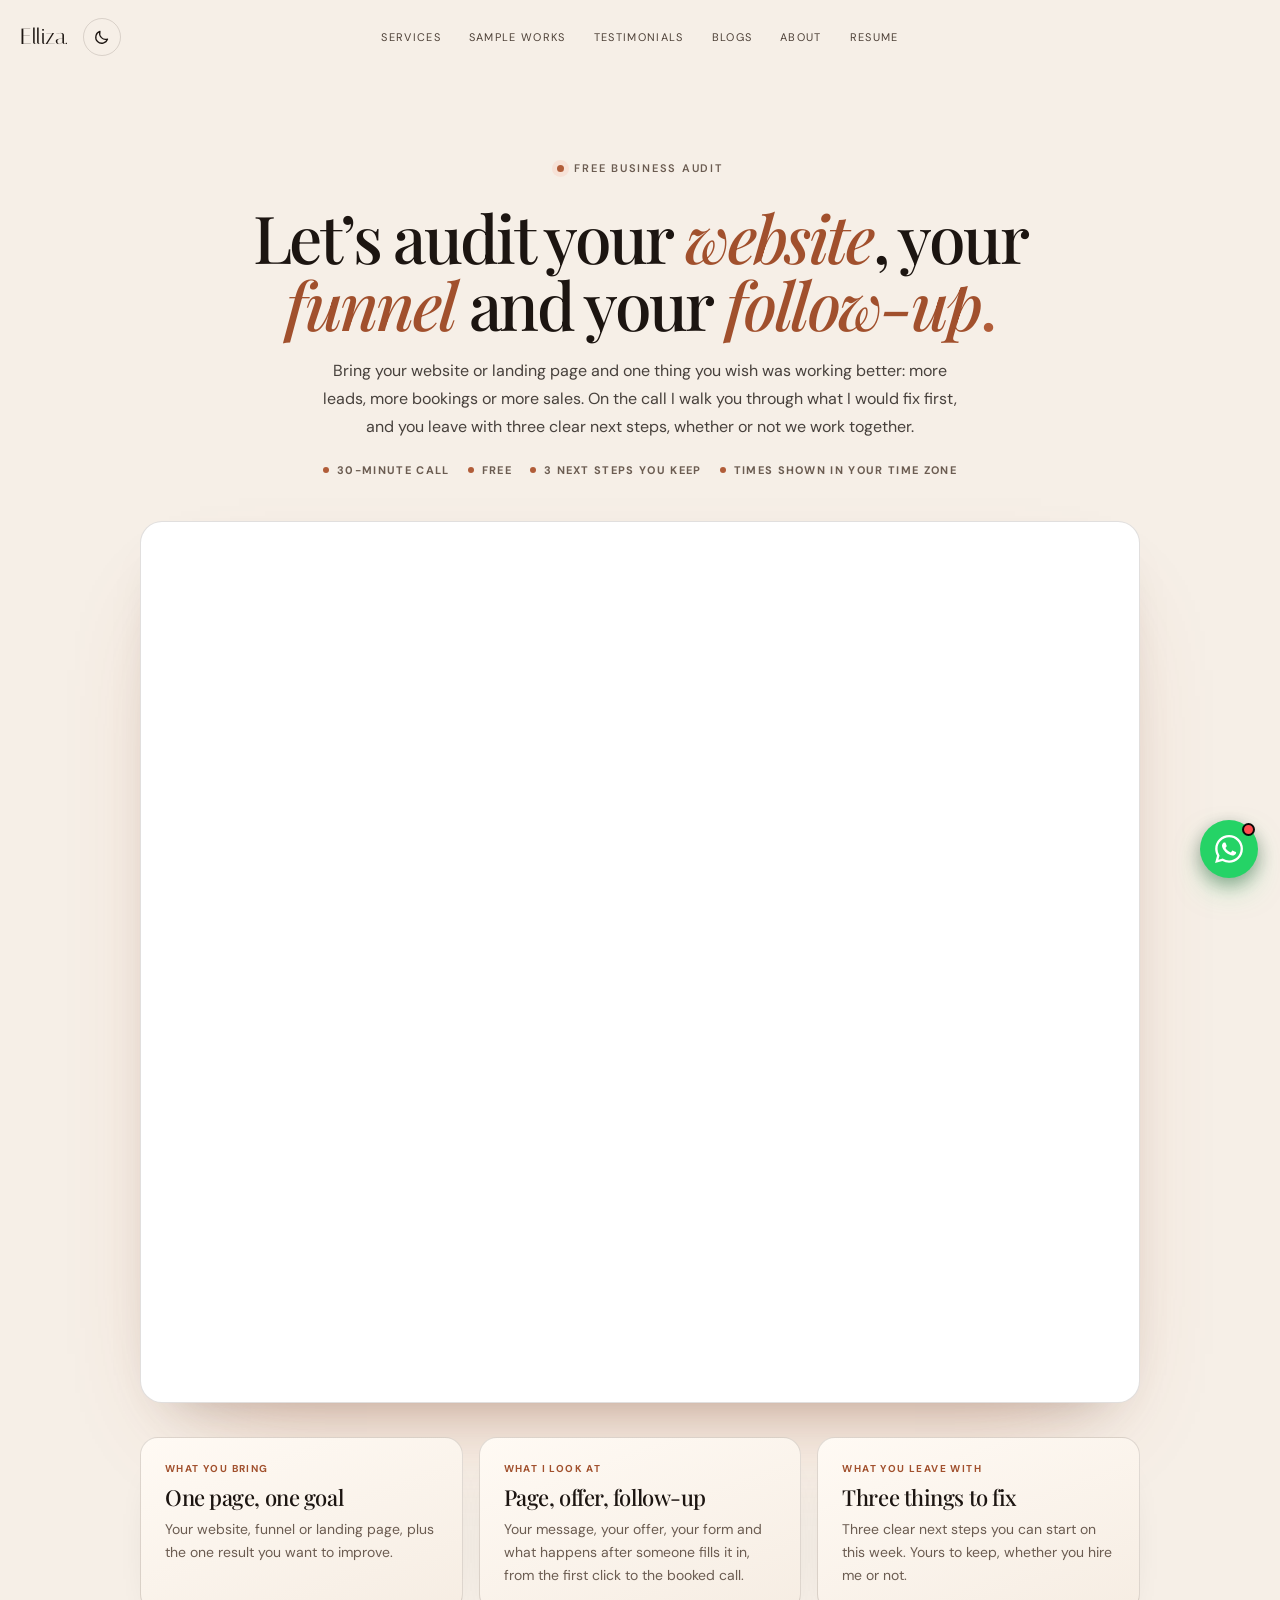
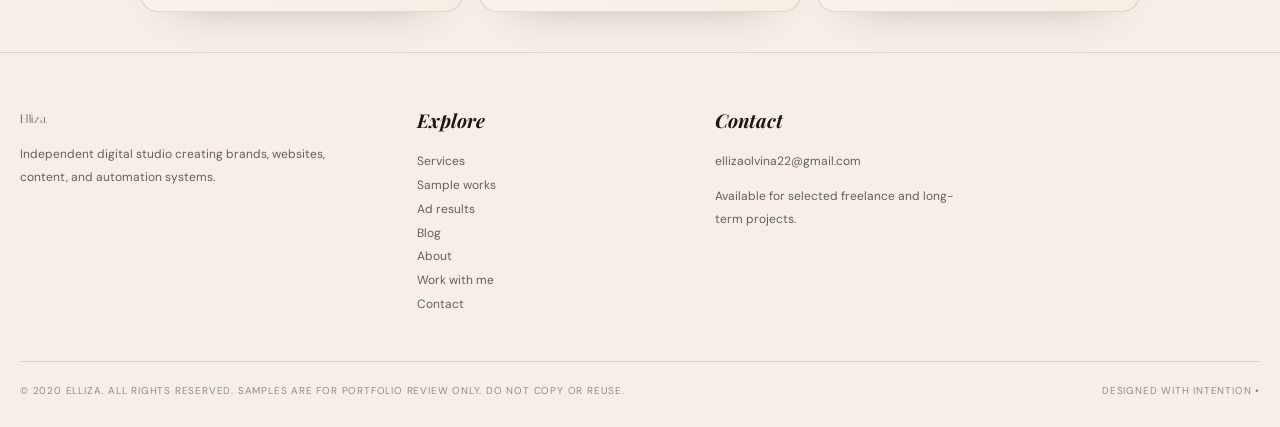
==== commit ba28e810: "Show light mode first; dark is the option (remembered under a new key) Co-Authored-By: Claude Opus 5" ====
--- a/book.html
+++ b/book.html
@@ -3,12 +3,12 @@
 <head>
   <meta charset="UTF-8" />
   <meta name="viewport" content="width=device-width, initial-scale=1.0" />
-  <script>try{if(localStorage.getItem("elliza-theme")==="light")document.documentElement.setAttribute("data-theme","light")}catch(e){}</script>
+  <script>var t;try{t=localStorage.getItem("elliza-mode")}catch(e){}if(t!=="dark")document.documentElement.setAttribute("data-theme","light")</script>
   <title>Book Your Free Business Audit | Elliza Olvina</title>
   <meta name="description" content="Book a free 30-minute business audit with Elliza Olvina: your website, your funnel and your follow-up, with three clear next steps you keep." />
   <meta name="author" content="Elliza Olvina" />
   <link rel="canonical" href="https://elliza-digital.vercel.app/book" />
-  <meta name="theme-color" content="#0b0908" />
+  <meta name="theme-color" content="#f6efe7" />
   <link rel="icon" type="image/png" sizes="32x32" href="/favicon-32.png" />
   <link rel="apple-touch-icon" href="/apple-touch-icon.png" />
   <meta property="og:type" content="website" />
@@ -25,7 +25,7 @@
   <link rel="stylesheet" href="/assets/css/wa-chat.css?v=20261112n">
   <link rel="stylesheet" href="/assets/css/blog.css?v=20261112h">
   <link rel="stylesheet" href="/assets/css/book.css?v=20261112u">
-  <link rel="stylesheet" href="/assets/css/light.css?v=20261112w">
+  <link rel="stylesheet" href="/assets/css/light.css?v=20261112y">
 </head>
 <body class="post-page book-page is-ready">
   <svg width="0" height="0" style="position:absolute" aria-hidden="true"><symbol id="icon-whatsapp" viewBox="0 0 24 24"><path d="M17.472 14.382c-.297-.149-1.758-.867-2.03-.967-.273-.099-.471-.148-.67.15-.197.297-.767.966-.94 1.164-.173.199-.347.223-.644.075-.297-.15-1.255-.463-2.39-1.475-.883-.788-1.48-1.761-1.653-2.059-.173-.297-.018-.458.13-.606.134-.133.298-.347.446-.52.149-.174.198-.298.298-.497.099-.198.05-.371-.025-.52-.075-.149-.669-1.612-.916-2.207-.242-.579-.487-.5-.669-.51-.173-.008-.371-.01-.57-.01-.198 0-.52.074-.792.372-.272.297-1.04 1.016-1.04 2.479 0 1.462 1.065 2.875 1.213 3.074.149.198 2.096 3.2 5.077 4.487.709.306 1.262.489 1.694.625.712.227 1.36.195 1.871.118.571-.085 1.758-.719 2.006-1.413.248-.694.248-1.289.173-1.413-.074-.124-.272-.198-.57-.347m-5.421 7.403h-.004a9.87 9.87 0 0 1-5.031-1.378l-.361-.214-3.741.982.998-3.648-.235-.374a9.86 9.86 0 0 1-1.51-5.26c.001-5.45 4.436-9.884 9.888-9.884 2.64 0 5.122 1.03 6.988 2.898a9.825 9.825 0 0 1 2.893 6.994c-.003 5.45-4.437 9.884-9.885 9.884m8.413-18.297A11.815 11.815 0 0 0 12.05 0C5.495 0 .16 5.335.157 11.892c0 2.096.547 4.142 1.588 5.945L.057 24l6.305-1.654a11.882 11.882 0 0 0 5.683 1.448h.005c6.554 0 11.89-5.335 11.893-11.893a11.821 11.821 0 0 0-3.48-8.413Z"/></symbol></svg>
@@ -142,6 +142,6 @@
   <script src="/assets/js/wa-chat.js?v=20261112k" defer></script>
   <script src="/assets/js/book.js?v=20261112u" defer></script>
   <script src="https://assets.calendly.com/assets/external/widget.js" async></script>
-  <script src="/assets/js/theme.js?v=20261112v" defer></script>
+  <script src="/assets/js/theme.js?v=20261112y" defer></script>
 </body>
 </html>
--- a/assets/css/light.css
+++ b/assets/css/light.css
@@ -1,5 +1,5 @@
-/* Light mode (2026-11-12, owner: "Buhati og lightmode ang site"). Dark stays the default; the sun/moon button in the
-   nav switches to this ivory + espresso + terracotta version of the same brand palette and remembers the choice.
+/* Light mode (2026-11-12, owner: "Buhati og lightmode ang site", then "show light mode first, dark is the other choice").
+   Light is the DEFAULT: the <head> script sets data-theme="light" unless the visitor picked dark with the sun/moon button.
    Every rule is scoped to html[data-theme="light"], so the dark site is untouched. Things that sit on photos and
    videos (play badges, caption gradients, the media lightbox, the WhatsApp chat header) stay dark on purpose. */
 
@@ -137,6 +137,8 @@
 html[data-theme="light"] .ask-card { background: var(--card); box-shadow: 0 22px 50px -38px rgba(43,30,22,.45); }
 html[data-theme="light"] .adr-dlg { background: #fffaf4; border-color: var(--line); color: var(--text); }
 html[data-theme="light"] .cal-text { color: rgba(28,21,17,.84); }
+/* "See N screenshots" pill sits on the photo and stays dark, so its text stays light (was var(--text) = dark on dark) */
+html[data-theme="light"] .adr-shot span { color: #f6efe7; }
 html[data-theme="light"] .cal-shot { border-color: var(--line); }
 
 /* Blog and booking pages */
